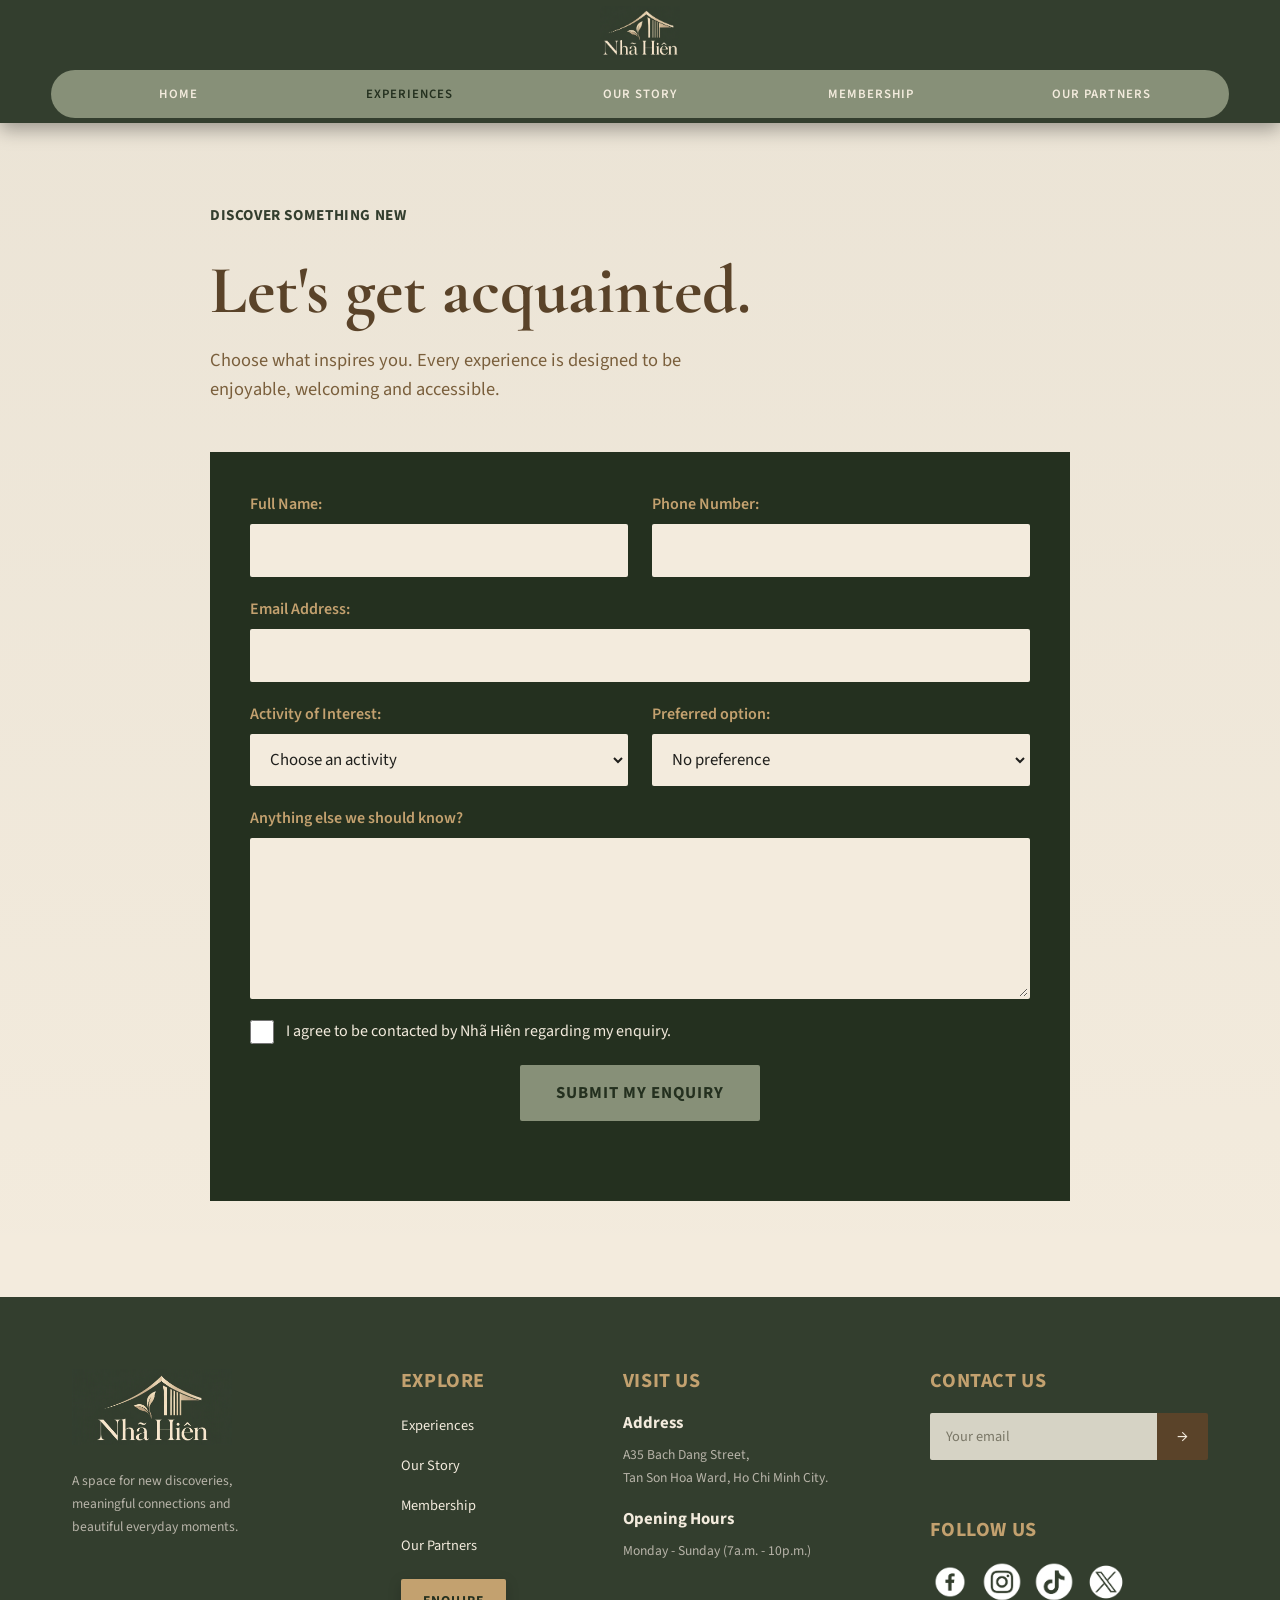
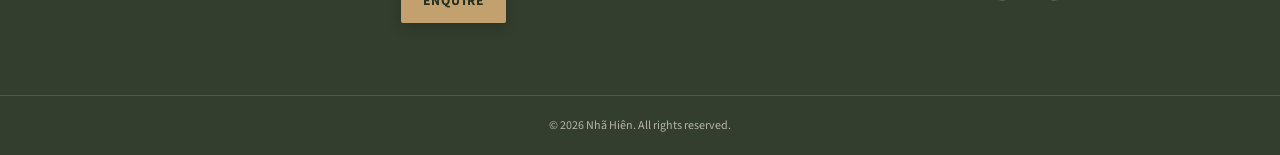
==== booking.html @ d0fd3f90 "Add enquiry flow and refresh site pages Add an enquiry form with activity preselection and client-si" ====
<!DOCTYPE html>
<html lang="en">

<head>
    <meta charset="UTF-8">
    <meta name="viewport" content="width=device-width, initial-scale=1.0">
    <title>Enquire | Nhã Hiên</title>
    <link rel="preconnect" href="https://fonts.googleapis.com">
    <link rel="preconnect" href="https://fonts.gstatic.com" crossorigin>
    <link href="https://fonts.googleapis.com/css2?family=Source+Sans+3:ital,wght@0,200..900;1,200..900&display=swap"
        rel="stylesheet">
    <link href="https://fonts.googleapis.com/css2?family=Cormorant+Garamond:wght@600;700&display=swap" rel="stylesheet">
    <link rel="icon" href="favicon.ico" sizes="48x48">
    <link rel="icon" type="image/png" sizes="32x32" href="img/brand/favicon-32.png">
    <link rel="icon" type="image/png" sizes="512x512" href="img/brand/favicon-512.png">
    <link rel="apple-touch-icon" href="img/brand/apple-touch-icon.png">
    <link rel="stylesheet" href="styles.css">
    <script>document.documentElement.classList.add("js");</script>
</head>

<body>
    <header class="site-header">
        <a class="site-header__brand" href="index.html"><img src="img/brand/logo.png" alt="Nhã Hiên"></a>
        <nav class="site-nav" aria-label="Main">
            <a class="site-nav__link" href="index.html">Home</a>
            <a class="site-nav__link is-active" href="experience.html">Experiences</a>
            <a class="site-nav__link" href="story.html">Our Story</a>
            <a class="site-nav__link" href="membership.html">Membership</a>
            <a class="site-nav__link" href="partner.html">Our Partners</a>
        </nav>
    </header>

    <main class="page-main">
        <section class="booking" aria-labelledby="booking-title">
            <div class="booking__inner">
                <p class="booking__eyebrow">Discover something new</p>
                <h1 class="booking__title" id="booking-title">Let's get acquainted.</h1>
                <p class="booking__lead">Choose what inspires you. Every experience is designed to be enjoyable,
                    welcoming and
                    accessible.</p>

                <form class="booking-form" id="booking-form" novalidate autocomplete="on">
                    <div class="hp" aria-hidden="true">
                        <label for="website">Leave this field empty</label>
                        <input id="website" name="website" type="text" tabindex="-1" autocomplete="off">
                    </div>
                    <div class="field">
                        <label for="fullname">Full Name:</label>
                        <input id="fullname" name="fullname" type="text" autocomplete="name" maxlength="80" required
                            aria-describedby="fullname-error">
                        <p class="field__error" id="fullname-error" hidden></p>
                    </div>
                    <div class="field">
                        <label for="phone">Phone Number:</label>
                        <input id="phone" name="phone" type="tel" inputmode="tel" autocomplete="tel" maxlength="20"
                            required aria-describedby="phone-error">
                        <p class="field__error" id="phone-error" hidden></p>
                    </div>
                    <div class="field field--full">
                        <label for="email">Email Address:</label>
                        <input id="email" name="email" type="email" inputmode="email" autocomplete="email"
                            maxlength="120" required aria-describedby="email-error">
                        <p class="field__error" id="email-error" hidden></p>
                    </div>
                    <div class="field">
                        <label for="activity">Activity of Interest:</label>
                        <select id="activity" name="activity" required aria-describedby="activity-error">
                            <option value="">Choose an activity</option>
                            <option>Painting &amp; Creative Art</option>
                            <option>Pottery &amp; Handcrafts</option>
                            <option>Cooking Together</option>
                            <option>Baking Workshop</option>
                            <option>Tea Appreciation</option>
                            <option>Cultural Discovery</option>
                            <option>Gentle Movement</option>
                            <option>Active Movement</option>
                            <option>Board Games &amp; Chess</option>
                            <option>Community Gatherings</option>
                            <option>Flower Arrangement</option>
                        </select>
                        <p class="field__error" id="activity-error" hidden></p>
                    </div>
                    <div class="field">
                        <label for="option">Preferred option:</label>
                        <select id="option" name="option" aria-describedby="option-error">
                            <option value="">No preference</option>
                            <option>Single session</option>
                            <option>Regular weekly sessions</option>
                            <option>Not sure yet</option>
                        </select>
                        <p class="field__error" id="option-error" hidden></p>
                    </div>
                    <div class="field field--full">
                        <label for="message">Anything else we should know?</label>
                        <textarea id="message" name="message" rows="5" maxlength="1000"
                            aria-describedby="message-error"></textarea>
                        <p class="field__error" id="message-error" hidden></p>
                    </div>
                    <div class="booking-form__consent field--full">
                        <input id="consent" name="consent" type="checkbox" required aria-describedby="consent-error">
                        <label for="consent">I agree to be contacted by Nhã Hiên regarding my enquiry.</label>
                        <p class="field__error" id="consent-error" hidden></p>
                    </div>
                    <div class="booking-form__actions field--full">
                        <button class="booking-form__submit" type="submit">Submit my enquiry</button>
                        <p class="booking-form__status" id="booking-status" role="status" aria-live="polite"></p>
                    </div>
                </form>
            </div>
        </section>
    </main>

    <footer class="site-footer">
        <div class="site-footer__inner">
            <div class="site-footer__brand">
                <a href="index.html" aria-label="Nhã Hiên home"><img class="site-footer__logo" src="img/brand/logo.png"
                        alt="Nhã Hiên"></a>
                <p class="site-footer__tagline">A space for new discoveries, meaningful connections and beautiful
                    everyday moments.</p>
            </div>
            <nav class="site-footer__col" aria-label="Explore">
                <h2 class="site-footer__heading">Explore</h2>
                <ul class="site-footer__links">
                    <li><a href="experience.html">Experiences</a></li>
                    <li><a href="story.html">Our Story</a></li>
                    <li><a href="membership.html">Membership</a></li>
                    <li><a href="partner.html">Our Partners</a></li>
                    <li><a href="booking.html">Enquire</a></li>
                </ul>
            </nav>
            <div class="site-footer__col">
                <h2 class="site-footer__heading">Visit us</h2>
                <h3 class="site-footer__subheading">Address</h3>
                <address class="site-footer__text">A35 Bach Dang Street,<br>Tan Son Hoa Ward, Ho Chi Minh City.
                </address>
                <h3 class="site-footer__subheading">Opening Hours</h3>
                <p class="site-footer__text">Monday - Sunday (7a.m. - 10p.m.)</p>
            </div>
            <div class="site-footer__col" id="contact">
                <h2 class="site-footer__heading">Contact us</h2>
                <form class="footer-form" id="footer-form" novalidate>
                    <label class="visually-hidden" for="footer-email">Email address</label>
                    <input class="footer-form__input" id="footer-email" type="email" name="email"
                        placeholder="Your email" autocomplete="email" required>
                    <button class="footer-form__button" type="submit" aria-label="Send">&rarr;</button>
                </form>
                <p class="footer-form__status" role="status" aria-live="polite"></p>
                <h2 class="site-footer__heading site-footer__heading--spaced">Follow us</h2>
                <ul class="site-footer__social">
                    <li><a href="#" aria-label="Facebook"><img src="img/social/fb_logo.png" alt="" loading="lazy"></a></li>
                    <li><a href="#" aria-label="Instagram"><img src="img/social/ins_logo.png" alt="" loading="lazy"></a></li>
                    <li><a href="#" aria-label="TikTok"><img src="img/social/tiktok_logo.png" alt="" loading="lazy"></a></li>
                    <li><a href="#" aria-label="X"><img src="img/social/x_logo.png" alt="" loading="lazy"></a></li>
                </ul>
            </div>
        </div>
        <div class="site-footer__bottom">
            <p>&copy; 2026 Nhã Hiên. All rights reserved.</p>
        </div>
    </footer>

    <script src="app.js"></script>
    <script src="booking.js"></script>
</body>

</html>
---- styles.css ----
/* ===== Reset and base ===== */
*,
*::before,
*::after {
  box-sizing: border-box;
  margin: 0;
  padding: 0;
}

/* ===== Design tokens ===== */
:root {
  /* Brand palette */
  --color-forest: #333E2E;
  --color-forest-dark: #24301F;
  --color-ivory: #F3EBDD;
  --color-walnut: #5A4329;
  --color-gold: #C3A16F;
  --color-sage: #879078;
  --color-ivory-muted: #b8b4a9;

  /* Semantic roles */
  --color-bg: var(--color-ivory);
  --color-text: #1f1f1c;
  --color-primary: var(--color-forest);
  --color-on-primary: var(--color-ivory);
  --color-accent: var(--color-gold);
  --color-secondary: var(--color-walnut);

  --font-body: "Source Sans 3", sans-serif;
  --font-ui: var(--font-body);
  --font-serif: var(--font-body);

  /* Effects */
  --radius: 2px;
  --shadow-soft: 0 4px 14px rgba(0, 0, 0, 0.18);
  --ease: 0.25s ease;
}

/* ===== Base elements ===== */
html {
  scroll-behavior: smooth;
  -webkit-text-size-adjust: 100%;
}

body {
  font-family: var(--font-body);
  line-height: 1.6;
  color: var(--color-text);
  background: var(--color-bg);
  -webkit-font-smoothing: antialiased;
  text-rendering: optimizeLegibility;
}

img {
  max-width: 100%;
  display: block;
}

a {
  color: var(--color-primary);
  transition: color var(--ease);
}

::selection {
  background: var(--color-gold);
  color: var(--color-forest-dark);
}

:focus-visible {
  outline: 2px solid var(--color-accent);
  outline-offset: 3px;
}

/* ===== Header ===== */
.site-header {
  position: sticky;
  top: 0;
  z-index: 100;
  display: flex;
  flex-direction: column;
  align-items: stretch;
  gap: 0.75rem;
  padding: 0.4rem 0.85rem 0.3rem;
  background-color: var(--color-primary);
  color: var(--color-on-primary);
  box-shadow: 0 6px 18px rgba(0, 0, 0, 0.35);
  transition: box-shadow var(--ease);
}

.site-header.is-scrolled {
  box-shadow: 0 8px 24px rgba(0, 0, 0, 0.5);
}

.site-header__brand {
  align-self: center;
  width: 18%;
  min-width: 4rem;
  max-width: 5rem;
  aspect-ratio: 1.55;
  text-decoration: none;
}

.site-header__brand img {
  width: 100%;
  height: 100%;
  object-fit: cover;
  object-position: center;
}

.site-nav {
  display: flex;
  align-items: center;
  justify-content: space-between;
  gap: 0.5rem;
  margin-inline: 3%;
  padding: 0.75rem 1rem;
  background-color: var(--color-sage);
  border-radius: 999px;
}

.site-nav__link {
  position: relative;
  flex: 1 1 0;
  padding-block: 0.25rem;
  color: var(--color-on-primary);
  font-family: var(--font-ui);
  font-size: 0.8rem;
  font-weight: 600;
  letter-spacing: 0.08em;
  line-height: 1.25;
  text-align: center;
  text-decoration: none;
  text-transform: uppercase;
}

.site-nav__link:hover {
  color: var(--color-forest-dark);
}

.site-nav__link.is-active {
  color: var(--color-forest-dark);
}

/* ===== Inner pages ===== */
.page-main {
  min-height: 65vh;
  background:
    linear-gradient(180deg, rgba(51, 62, 46, 0.04), rgba(51, 62, 46, 0)),
    var(--color-bg);
}

.page-hero {
  min-height: clamp(13rem, 28vw, 21rem);
  display: grid;
  place-items: center;
  padding: clamp(3rem, 8vw, 6rem) clamp(1rem, 4vw, 2rem);
  background:
    linear-gradient(rgba(36, 48, 31, 0.72), rgba(36, 48, 31, 0.72)),
    url("img/backgrounds/banner.jpg") center / cover;
  color: var(--color-ivory);
  text-align: center;
}

.page-hero__inner {
  max-width: 52rem;
}

.page-hero__eyebrow {
  margin-bottom: 0.75rem;
  color: var(--color-gold);
  font-size: clamp(0.75rem, 1.5vw, 0.95rem);
  font-weight: 700;
  letter-spacing: 0.16em;
  text-transform: uppercase;
}

.page-hero__title {
  font-family: "Cormorant Garamond", Georgia, serif;
  font-size: clamp(2.6rem, 7vw, 5.25rem);
  line-height: 0.95;
}

.page-content {
  max-width: 1200px;
  margin-inline: auto;
  padding: clamp(3rem, 8vw, 6rem) clamp(1rem, 4vw, 2rem);
}

.page-content__intro {
  max-width: 48rem;
  margin-inline: auto;
  text-align: center;
}

.page-content__title {
  margin-bottom: 1.25rem;
  color: var(--color-forest);
  font-family: "Cormorant Garamond", Georgia, serif;
  font-size: clamp(2rem, 5vw, 3.5rem);
  line-height: 1.05;
}

.page-content__text {
  color: #5d604f;
  font-size: clamp(1rem, 2vw, 1.15rem);
  line-height: 1.8;
}

@media (max-width: 480px) {
  .site-nav {
    gap: 0.25rem;
    padding: 0.65rem 0.75rem;
  }

  .site-nav__link {
    font-size: 0.68rem;
    letter-spacing: 0.04em;
  }
}

/* ===== Our Story: vision section ===== */
.story-vision {
  display: flex;
  align-items: center;
  min-height: clamp(26rem, 52vw, 38rem);
  padding: clamp(3rem, 8vw, 6rem) clamp(1.25rem, 6vw, 5rem);
  background:
    linear-gradient(90deg,
      rgba(36, 48, 31, 0.94) 0%,
      rgba(36, 48, 31, 0.8) 40%,
      rgba(36, 48, 31, 0.2) 75%,
      rgba(36, 48, 31, 0) 100%),
    url("img/backgrounds/bg_1.png") center / cover no-repeat;
  background-color: var(--color-forest-dark);
  color: var(--color-ivory);
}

.story-vision__inner {
  width: 100%;
  max-width: 34rem;
}

.story-vision__eyebrow {
  margin-bottom: clamp(0.9rem, 2.5vw, 1.5rem);
  color: var(--color-gold);
  font-size: clamp(0.75rem, 1.6vw, 0.9rem);
  font-weight: 700;
  letter-spacing: 0.06em;
  text-transform: uppercase;
}

.story-vision__title {
  margin-bottom: clamp(1.25rem, 3vw, 2rem);
  color: var(--color-ivory);
  font-family: "Cormorant Garamond", Georgia, serif;
  font-size: clamp(2.04rem, 5.1vw, 3.6125rem);
  font-weight: 700;
  line-height: 1.08;
}

.story-vision__title em {
  display: block;
  font-style: italic;
  font-weight: 600;
}

.story-vision__text {
  max-width: 28rem;
  margin-bottom: clamp(1.5rem, 3.5vw, 2.25rem);
  color: rgba(243, 235, 221, 0.92);
  font-size: clamp(0.85rem, 1.53vw, 0.9775rem);
  line-height: 1.55;
}

.story-vision__link {
  display: inline-block;
  padding: 0.9rem 2rem;
  border-radius: var(--radius);
  background-color: var(--color-gold);
  box-shadow: var(--shadow-soft);
  color: var(--color-forest-dark);
  font-size: 0.85rem;
  font-weight: 700;
  letter-spacing: 0.08em;
  line-height: 1.25;
  text-align: center;
  text-decoration: none;
  text-transform: uppercase;
  transition:
    background-color var(--ease),
    color var(--ease),
    transform var(--ease),
    box-shadow var(--ease);
}

.story-vision__link:hover,
.story-vision__link:focus-visible {
  background-color: var(--color-ivory);
  color: var(--color-forest-dark);
  transform: translateY(-2px);
  box-shadow: 0 8px 20px rgba(0, 0, 0, 0.28);
}

@media (max-width: 640px) {
  .story-vision {
    background:
      linear-gradient(180deg, rgba(36, 48, 31, 0.82), rgba(36, 48, 31, 0.7)),
      url("img/backgrounds/bg_1.png") 70% center / cover no-repeat;
    background-color: var(--color-forest-dark);
  }
}

/* ===== Our Story: philosophy section ===== */
.story-philosophy {
  display: flex;
  align-items: stretch;
  min-height: clamp(32rem, 68vw, 52rem);
  padding: clamp(1rem, 4vw, 3rem);
  background:
    linear-gradient(rgba(20, 26, 18, 0.35), rgba(20, 26, 18, 0.35)),
    url("img/backgrounds/bg_2.png") center / cover no-repeat;
  background-color: var(--color-forest-dark);
  color: var(--color-ivory);
}

.story-philosophy__panel {
  display: flex;
  flex: 1;
  flex-direction: column;
  padding: clamp(1.5rem, 4vw, 3.5rem) clamp(1rem, 4vw, 3rem);
  background-color: rgba(20, 20, 16, 0.55);
  text-align: center;
}

.story-philosophy__main {
  max-width: 60rem;
  margin-inline: auto;
}

.story-philosophy__eyebrow {
  margin-bottom: clamp(0.5rem, 1.5vw, 1rem);
  color: var(--color-gold);
  font-size: clamp(0.8rem, 1.6vw, 1rem);
  font-weight: 700;
  letter-spacing: 0.04em;
  text-transform: uppercase;
}

.story-philosophy__title {
  color: var(--color-ivory);
  font-family: "Cormorant Garamond", Georgia, serif;
  font-size: clamp(1.87rem, 5.1vw, 3.825rem);
  font-weight: 700;
  line-height: 1.15;
  text-shadow: 0 2px 12px rgba(0, 0, 0, 0.45);
}

.story-philosophy__title span {
  display: block;
}

.story-philosophy__text {
  max-width: 36rem;
  margin-block: auto;
  padding-block: clamp(2rem, 5vw, 4rem);
  margin-inline: auto;
  font-size: clamp(0.8075rem, 1.53vw, 0.9775rem);
  font-weight: 500;
  line-height: 1.5;
  text-shadow: 0 1px 8px rgba(0, 0, 0, 0.6);
}

.story-philosophy__note {
  font-size: clamp(0.75rem, 1.6vw, 1rem);
  font-weight: 500;
  letter-spacing: 0.02em;
  text-transform: uppercase;
  text-shadow: 0 1px 8px rgba(0, 0, 0, 0.6);
}

/* ===== Our Story: meaning section (tall, portrait) ===== */
.story-meaning {
  display: flex;
  align-items: stretch;
  justify-content: flex-end;
  min-height: clamp(44rem, 95vw, 62rem);
  padding: clamp(1rem, 4vw, 3rem);
  background:
    linear-gradient(rgba(20, 26, 18, 0.25), rgba(20, 26, 18, 0.25)),
    url("img/backgrounds/bg_3.jpeg") left center / cover no-repeat;
  background-color: var(--color-forest-dark);
  color: var(--color-ivory);
}

.story-meaning__panel {
  display: flex;
  flex-direction: column;
  width: min(100%, 36rem);
  padding: clamp(1.5rem, 4vw, 3rem) clamp(1.25rem, 3.5vw, 2.5rem);
  background-color: rgba(12, 8, 6, 0.72);
}

.story-meaning__eyebrow {
  margin-bottom: clamp(1.25rem, 3vw, 2rem);
  font-size: clamp(0.75rem, 1.5vw, 0.95rem);
  font-weight: 700;
  letter-spacing: 0.04em;
  text-transform: uppercase;
}

.story-meaning__title {
  margin-bottom: clamp(1.5rem, 4vw, 2.5rem);
  color: var(--color-ivory);
  font-family: "Cormorant Garamond", Georgia, serif;
  font-size: clamp(2.04rem, 4.675vw, 3.4rem);
  font-weight: 700;
  line-height: 1.12;
}

.story-meaning__title span {
  display: block;
}

.story-meaning__body {
  display: grid;
  gap: 1.25rem;
  font-size: clamp(0.8075rem, 1.36vw, 0.935rem);
  font-weight: 500;
  line-height: 1.5;
}

.story-meaning__tagline {
  margin-top: auto;
  padding-top: clamp(1.5rem, 4vw, 2.5rem);
  border-top: 1px solid rgba(243, 235, 221, 0.35);
  color: var(--color-ivory);
  font-family: "Cormorant Garamond", Georgia, serif;
  font-size: clamp(1.4rem, 2.8vw, 2rem);
  font-style: italic;
  font-weight: 700;
  line-height: 1.2;
}

.story-meaning__body {
  margin-bottom: clamp(2rem, 6vw, 4rem);
}

@media (max-width: 640px) {
  .story-meaning {
    background-position: 20% center;
  }

  .story-meaning__panel {
    width: 82%;
  }
}

/* ===== Our Story: experience section (tall, portrait) ===== */
.story-experience {
  min-height: clamp(44rem, 95vw, 62rem);
  padding: clamp(1rem, 4vw, 3rem);
  background:
    linear-gradient(rgba(24, 16, 10, 0.5), rgba(12, 8, 6, 0.62)),
    url("img/backgrounds/bg_4.png") center / cover no-repeat;
  background-color: var(--color-forest-dark);
  color: var(--color-ivory);
}

.story-experience__inner {
  display: flex;
  flex-direction: column;
  align-items: flex-start;
  gap: clamp(1.5rem, 4vw, 2.5rem);
  min-height: inherit;
  padding-left: clamp(1rem, 4vw, 2.5rem);
}

.story-experience__panel {
  width: min(100%, 42rem);
  padding: clamp(1.5rem, 4vw, 3rem) clamp(1.25rem, 3.5vw, 2.5rem);
  background-color: rgba(20, 24, 18, 0.78);
}

.story-experience__eyebrow {
  margin-bottom: clamp(1.25rem, 3vw, 2rem);
  color: var(--color-gold);
  font-size: clamp(0.9rem, 1.8vw, 1.15rem);
  font-weight: 700;
  letter-spacing: 0.02em;
  text-transform: uppercase;
}

.story-experience__title {
  margin-bottom: clamp(1.5rem, 4vw, 2.5rem);
  max-width: 11ch;
  color: var(--color-ivory);
  font-family: "Cormorant Garamond", Georgia, serif;
  font-size: clamp(2.38rem, 5.525vw, 4.25rem);
  font-weight: 700;
  line-height: 1.12;
}

.story-experience__body {
  display: grid;
  gap: 1.5rem;
  font-size: clamp(0.935rem, 1.785vw, 1.19rem);
  font-weight: 500;
  line-height: 1.5;
}

.story-experience__button {
  display: inline-block;
  padding: 1.4rem clamp(2rem, 6vw, 3.5rem);
  background-color: rgba(20, 24, 18, 0.85);
  color: var(--color-ivory);
  font-size: clamp(0.95rem, 1.7vw, 1.15rem);
  font-weight: 700;
  letter-spacing: 0.06em;
  text-decoration: none;
  text-transform: uppercase;
  transition: background-color var(--ease), color var(--ease);
}

.story-experience__button:hover,
.story-experience__button:focus-visible {
  background-color: var(--color-gold);
  color: var(--color-forest-dark);
}

@media (max-width: 640px) {
  .story-experience__panel {
    width: 90%;
  }
}

/* ===== Our Story: seamless flow between sections ===== */
/* Every story section fades into one shared dark tone at its top and bottom,
   so the background photos melt into each other instead of ending on hard edges. */
:root {
  --story-base: #14110c;
}

.story-vision,
.story-philosophy,
.story-meaning,
.story-experience {
  position: relative;
  isolation: isolate;
}

.story-vision::before,
.story-vision::after,
.story-philosophy::before,
.story-philosophy::after,
.story-meaning::before,
.story-meaning::after,
.story-experience::before,
.story-experience::after {
  content: "";
  position: absolute;
  right: 0;
  left: 0;
  z-index: 0;
  height: clamp(2.5rem, 7vw, 6rem);
  pointer-events: none;
}

.story-vision::before,
.story-philosophy::before,
.story-meaning::before,
.story-experience::before {
  top: 0;
  background: linear-gradient(to bottom, rgba(20, 17, 12, 0.55) 0%, rgba(20, 17, 12, 0) 100%);
}

.story-vision::after,
.story-philosophy::after,
.story-meaning::after,
.story-experience::after {
  bottom: 0;
  background: linear-gradient(to top, rgba(20, 17, 12, 0.55) 0%, rgba(20, 17, 12, 0) 100%);
}

/* No fade at the very top (under the header) or the very bottom (before the footer) */
.story-vision::before,
.story-experience::after {
  display: none;
}

/* Content stays above the fades */
.story-vision__inner,
.story-philosophy__panel,
.story-meaning__panel,
.story-experience__inner {
  position: relative;
  z-index: 1;
}

/* Same base colour behind every photo, and the same warm tint on all of them */
.story-vision,
.story-philosophy,
.story-meaning,
.story-experience {
  background-color: var(--story-base);
}

/* Unified panel look: same dark warm glass on every section */
.story-philosophy__panel,
.story-meaning__panel,
.story-experience__panel {
  background-color: rgba(18, 14, 10, 0.68);
}

/* Vision: swap the green wash for the same warm dark tone as the rest */
.story-vision {
  background:
    linear-gradient(90deg,
      rgba(20, 17, 12, 0.94) 0%,
      rgba(20, 17, 12, 0.78) 40%,
      rgba(20, 17, 12, 0.2) 75%,
      rgba(20, 17, 12, 0) 100%),
    url("img/backgrounds/bg_1.png") center / cover no-repeat;
  background-color: var(--story-base);
}

@media (max-width: 640px) {
  .story-vision {
    background:
      linear-gradient(180deg, rgba(20, 17, 12, 0.82), rgba(20, 17, 12, 0.7)),
      url("img/backgrounds/bg_1.png") 70% center / cover no-repeat;
    background-color: var(--story-base);
  }
}

/* ===== Our Story: shared format for numbered sections ===== */
.story-philosophy__eyebrow,
.story-meaning__eyebrow,
.story-experience__eyebrow {
  margin-bottom: clamp(1rem, 2.5vw, 1.75rem);
  color: var(--color-gold);
  font-size: clamp(0.85rem, 1.6vw, 1.05rem);
  font-weight: 700;
  letter-spacing: 0.04em;
  line-height: 1.3;
  text-transform: uppercase;
}

.story-philosophy__title,
.story-meaning__title,
.story-experience__title {
  margin-bottom: clamp(1.5rem, 4vw, 2.5rem);
  color: var(--color-ivory);
  font-family: "Cormorant Garamond", Georgia, serif;
  font-size: clamp(2.21rem, 5.1vw, 4.0375rem);
  font-weight: 700;
  line-height: 1.12;
}

.story-philosophy__title {
  margin-bottom: 0;
}

.story-philosophy__text,
.story-meaning__body,
.story-experience__body {
  font-size: clamp(0.8925rem, 1.7vw, 1.105rem);
  font-weight: 500;
  line-height: 1.5;
}

.story-meaning__panel,
.story-experience__panel {
  width: min(100%, 40rem);
  padding: clamp(1.5rem, 4vw, 3rem) clamp(1.25rem, 3.5vw, 2.5rem);
}

@media (max-width: 640px) {
  .story-meaning__panel {
    width: 82%;
  }

  .story-experience__panel {
    width: 90%;
  }
}

/* ===== Our Partners ===== */
.partner-hero {
  display: grid;
  place-items: center;
  min-height: clamp(22rem, 46vw, 36rem);
  padding: clamp(3rem, 8vw, 6rem) clamp(1.25rem, 6vw, 5rem);
  background:
    linear-gradient(rgba(0, 0, 0, 0.45), rgba(0, 0, 0, 0.45)),
    url("img/backgrounds/bg_partner.jpeg") center 40% / cover no-repeat;
  background-color: var(--color-forest-dark);
  color: var(--color-ivory);
  text-align: center;
}

.partner-hero__inner {
  width: 100%;
  max-width: 52rem;
}

.partner-hero__eyebrow {
  margin-bottom: clamp(0.75rem, 2vw, 1.25rem);
  color: var(--color-gold);
  font-size: clamp(0.85rem, 1.6vw, 1.05rem);
  font-weight: 700;
  letter-spacing: 0.16em;
  text-transform: uppercase;
}

.partner-hero__title {
  margin-bottom: clamp(1.25rem, 3vw, 2rem);
  color: var(--color-gold);
  font-family: "Cormorant Garamond", Georgia, serif;
  font-size: clamp(2.8rem, 7vw, 5rem);
  font-weight: 700;
  line-height: 1;
  text-shadow: 0 2px 14px rgba(0, 0, 0, 0.35);
}

.partner-hero__rule {
  width: min(70%, 28rem);
  margin: 0 auto clamp(1.25rem, 3vw, 2rem);
  border: 0;
  border-top: 1px solid rgba(243, 235, 221, 0.4);
}

.partner-hero__text {
  max-width: 44rem;
  margin-inline: auto;
  font-size: clamp(1rem, 1.9vw, 1.25rem);
  font-weight: 500;
  line-height: 1.6;
  text-shadow: 0 1px 8px rgba(0, 0, 0, 0.55);
}

.partner-network {
  display: flex;
  align-items: center;
  min-height: clamp(30rem, 62vw, 46rem);
  padding: clamp(2rem, 6vw, 4.5rem) clamp(1rem, 5vw, 4rem);
  color: var(--color-ivory);
}

/* One continuous photo behind the network and directory sections.
   If the content gets taller than the photo, it repeats downwards. */
.partner-flow {
  position: relative;
  isolation: isolate;
  background: var(--color-forest-dark) url("img/backgrounds/bg_partner2.jpeg") center top / 100% auto repeat-y;
}

.partner-flow::before {
  content: "";
  position: absolute;
  inset: 0;
  z-index: -1;
  background: rgba(0, 0, 0, 0.55);
}

.partner-directory {
  padding: clamp(2.5rem, 7vw, 5.5rem) clamp(1rem, 5vw, 4rem) clamp(4rem, 12vw, 9rem);
  color: var(--color-ivory);
  text-align: center;
}

.partner-directory__inner {
  max-width: 1000px;
  margin-inline: auto;
}

.partner-directory__title {
  margin-bottom: clamp(0.75rem, 2vw, 1.25rem);
  color: var(--color-ivory);
  font-family: "Cormorant Garamond", Georgia, serif;
  font-size: clamp(2.2rem, 5.5vw, 3.75rem);
  font-weight: 700;
  line-height: 1.1;
  text-shadow: 0 2px 12px rgba(0, 0, 0, 0.45);
}

.partner-directory__lead {
  max-width: 44rem;
  margin: 0 auto clamp(1.5rem, 4vw, 2.5rem);
  font-size: clamp(0.95rem, 1.7vw, 1.15rem);
  font-weight: 500;
  text-shadow: 0 1px 8px rgba(0, 0, 0, 0.6);
}

.partner-search {
  width: min(100%, 34rem);
  margin: 0 auto clamp(1.5rem, 4vw, 2.5rem);
}

.partner-search__input {
  width: 100%;
  min-height: 3rem;
  padding: 0.6rem 1rem;
  border: 1px solid rgba(243, 235, 221, 0.85);
  border-radius: var(--radius);
  background-color: rgba(10, 16, 8, 0.25);
  color: var(--color-ivory);
  font: inherit;
  font-size: 1rem;
  transition: border-color var(--ease), background-color var(--ease);
}

/* Clear (x) button: replace the default blue one with a gold one */
.partner-search__input::-webkit-search-cancel-button {
  -webkit-appearance: none;
  appearance: none;
  width: 1rem;
  height: 1rem;
  cursor: pointer;
  background: url("data:image/svg+xml,%3Csvg xmlns='http://www.w3.org/2000/svg' viewBox='0 0 16 16' fill='none' stroke='%23C3A16F' stroke-width='2' stroke-linecap='round'%3E%3Cpath d='M3 3l10 10M13 3L3 13'/%3E%3C/svg%3E") center / contain no-repeat;
  opacity: 0.85;
  transition: opacity var(--ease);
}

.partner-search__input::-webkit-search-cancel-button:hover {
  opacity: 1;
}

.partner-search__input::selection {
  background: var(--color-gold);
  color: var(--color-forest-dark);
}

.partner-search__input::placeholder {
  color: rgba(243, 235, 221, 0.6);
}

.partner-search__input:focus {
  outline: none;
  border-color: var(--color-gold);
  background-color: rgba(10, 16, 8, 0.45);
}

.partner-filter {
  display: grid;
  grid-template-columns: repeat(3, minmax(0, 1fr));
  gap: 0.9rem 1.25rem;
  max-width: 52rem;
  margin-inline: auto;
}

.partner-filter__btn {
  width: 100%;
  padding: 0.7rem 1rem;
  border: 1px solid var(--color-gold);
  border-radius: var(--radius);
  background-color: rgba(10, 16, 8, 0.3);
  color: var(--color-ivory);
  font-family: var(--font-ui);
  font-size: clamp(0.85rem, 1.5vw, 1rem);
  font-weight: 500;
  cursor: pointer;
  transition:
    background-color var(--ease),
    color var(--ease);
}

.partner-filter__btn:hover {
  background-color: rgba(195, 161, 111, 0.25);
}

.partner-filter__btn.is-active,
.partner-filter__btn.is-active:hover {
  background-color: var(--color-gold);
  color: var(--color-forest-dark);
  font-weight: 700;
}

.partner-filter__btn:focus-visible {
  outline: 2px solid var(--color-ivory);
  outline-offset: 3px;
}

/* Reserved space for the partner cards that will be added under the filters */
.partner-results {
  min-height: clamp(26rem, 70vw, 48rem);
  margin-top: clamp(2.5rem, 7vw, 5rem);
  text-align: left;
}

@media (max-width: 560px) {
  .partner-filter {
    grid-template-columns: repeat(2, minmax(0, 1fr));
    gap: 0.75rem;
  }

  .partner-filter__btn {
    padding-inline: 0.5rem;
  }
}

.partner-network__inner {
  width: 100%;
  max-width: 1100px;
  margin-inline: auto;
}

.partner-network__eyebrow {
  margin-bottom: clamp(1rem, 2.5vw, 1.75rem);
  font-size: clamp(0.85rem, 1.6vw, 1.05rem);
  font-weight: 700;
  letter-spacing: 0.12em;
  text-transform: uppercase;
}

.partner-network__frame {
  display: grid;
  grid-template-columns: minmax(0, 1.5fr) minmax(0, 1fr);
  gap: clamp(1rem, 4vw, 3rem);
  align-items: center;
  padding: clamp(1rem, 3vw, 2.25rem);
  background-color: rgba(100, 122, 84, 0.38);
}

.partner-network__panel {
  padding: clamp(1.5rem, 4vw, 3rem) clamp(1.25rem, 3.5vw, 2.5rem);
  background-color: rgba(20, 24, 14, 0.68);
}

.partner-network__title {
  margin-bottom: clamp(1.25rem, 3vw, 2rem);
  color: var(--color-gold);
  font-family: "Cormorant Garamond", Georgia, serif;
  font-size: clamp(2.2rem, 5vw, 3.75rem);
  font-weight: 700;
  line-height: 1.1;
}

.partner-network__title span {
  display: block;
  white-space: nowrap;
}

@media (max-width: 420px) {
  .partner-network__title span {
    white-space: normal;
  }
}

.partner-network__text {
  max-width: 30rem;
  font-size: clamp(1rem, 1.8vw, 1.2rem);
  font-weight: 500;
  line-height: 1.55;
}

.partner-network__logo {
  display: grid;
  place-items: center;
  width: 100%;
  max-width: 22rem;
  margin-inline: auto;
  aspect-ratio: 1;
  padding: 12%;
  background-color: var(--color-ivory);
}

.partner-network__logo img {
  width: 100%;
  height: auto;
}

@media (max-width: 760px) {
  .partner-network__frame {
    grid-template-columns: minmax(0, 1fr);
  }

  .partner-network__logo {
    max-width: 14rem;
  }
}

/* ===== Hero ===== */
.section.hero-section {
  padding: 0;
  background-color: var(--color-primary);
  color: var(--color-on-primary);
}

.hero-banner {
  position: relative;
  width: 100%;
  height: min(50vw, 90vh);
  overflow: hidden;
}

.hero-banner__image {
  width: 100%;
  height: 100%;
  object-fit: cover;
}

/* Dark on the right and bottom, clear on the left */
.hero-banner::after {
  content: "";
  position: absolute;
  inset: 0;
  background:
    linear-gradient(to left, rgba(36, 48, 31, 0.75) 0%, rgba(36, 48, 31, 0.35) 55%, rgba(36, 48, 31, 0) 100%),
    linear-gradient(to top, rgba(36, 48, 31, 0.5) 0%, rgba(36, 48, 31, 0) 50%);
  pointer-events: none;
}

/* Main text on top, link buttons at the bottom */
.hero-banner__content {
  position: absolute;
  inset: 0;
  z-index: 1;
  display: flex;
  flex-direction: column;
  justify-content: space-between;
  padding: 8% 8% 5%;
  color: var(--color-on-primary);
}

/* Title and Book button, far right */
.hero-banner__main {
  display: flex;
  flex-direction: column;
  align-items: flex-end;
  gap: 1.25rem;
  margin-block: auto;
}

.hero-banner__heading {
  display: flex;
  flex-direction: column;
  align-items: flex-end;
  gap: 0.35rem;
}

.hero-banner__brand {
  display: inline-block;
  padding: 0.5em 0em;
  color: var(--color-ivory);
  border-radius: var(--radius);
  font-family: "Cormorant Garamond", Georgia, serif;
  font-size: clamp(1.75rem, 4vw, 2.7rem);
  font-weight: 600;
  letter-spacing: 0.04em;
  line-height: 1.1;
  text-shadow: 0 2px 8px rgba(0, 0, 0, 0.35);
}

/* Explore and Discover, bottom */
.hero-banner__links {
  display: flex;
  flex-wrap: wrap;
  justify-content: flex-end;
  gap: 0.75rem;
}

.hero-banner__title {
  max-width: none;
  font-family: var(--font-ui);
  font-size: clamp(1.4rem, 4.5vw, 2.4rem);
  font-weight: 600;
  line-height: 1.15;
  text-align: right;
  white-space: nowrap;
  color: #fff;
  text-shadow: 0 2px 12px rgba(0, 0, 0, 0.5);
}

.hero-banner__button {
  display: inline-block;
  padding: 0.7rem 1.5rem;
  border: 1.5px solid transparent;
  font-family: var(--font-ui);
  font-size: 0.8rem;
  font-weight: 700;
  letter-spacing: 0.08em;
  line-height: 1.25;
  text-align: center;
  text-transform: uppercase;
}

/* ===== Hero entrance animation ===== */
.hero-banner__brand,
.hero-banner__title,
.hero-banner__main .button,
.hero-banner__links .button {
  animation: fade-up 0.9s ease-out both;
}

.hero-banner__title {
  animation-delay: 0.2s;
}

.hero-banner__brand {
  animation-delay: 0.05s;
}

.hero-banner__main .button {
  animation-delay: 0.5s;
}

.hero-banner__links .button:nth-child(1) {
  animation-delay: 0.8s;
}

.hero-banner__links .button:nth-child(2) {
  animation-delay: 0.95s;
}

@keyframes fade-up {
  from {
    opacity: 0;
    transform: translateY(20px);
  }

  to {
    opacity: 1;
    transform: translateY(0);
  }
}

/* ===== Buttons ===== */
.button,
.button:visited {
  text-decoration: none;
  border-radius: var(--radius);
  box-shadow: var(--shadow-soft);
  cursor: pointer;
  transition:
    background-color var(--ease),
    color var(--ease),
    transform var(--ease),
    box-shadow var(--ease);
}

.button:hover {
  transform: translateY(-2px);
  box-shadow: 0 8px 20px rgba(0, 0, 0, 0.28);
}

.button:active {
  transform: translateY(0);
}

.button--primary {
  background-color: var(--color-sage);
  color: var(--color-ivory);
}

.button--primary:hover {
  background-color: var(--color-forest-dark);
  color: var(--color-ivory);
  text-underline-offset: 0.2em;
}

.button--outline {
  background-color: transparent;
  color: var(--color-ivory);
  border-color: var(--color-ivory);
  box-shadow: none;
}

.button--outline:hover {
  background-color: var(--color-ivory);
  color: var(--color-forest);
  box-shadow: none;
}

/* ===== About ===== */
.about-section {
  padding: 2.5rem 1.25rem;
  background-color: var(--color-bg);
}

.about-section__grid {
  display: grid;
  grid-template-columns: 1fr minmax(0, 38%);
  gap: clamp(3rem, 8vw, 8rem);
  align-items: center;
  max-width: 1100px;
  margin-inline: auto;
}

@media (max-width: 900px) {
  .about-section__grid {
    grid-template-columns: minmax(0, 1fr);
  }

  .about-section__media {
    width: 100%;
    max-width: 32rem;
    margin-inline: auto;
  }
}

.about-section__eyebrow {
  margin-bottom: 0.75rem;
  color: var(--color-forest);
  font-family: var(--font-ui);
  font-size: clamp(0.45rem, 2vw, 0.9rem);
  font-weight: 700;
  letter-spacing: 0.02em;
  text-transform: uppercase;
}

.about-section__title {
  margin-bottom: 1.5rem;
  color: var(--color-accent);
  font-family: "Cormorant Garamond", Georgia, serif;
  font-size: clamp(2rem, 7vw, 3.6rem);
  font-weight: 700;
  line-height: 1.1;
}

.about-section__text {
  color: var(--color-secondary);
  font-family: var(--font-serif);
  font-size: clamp(1rem, 3vw, 1.35rem);
  font-weight: 500;
  line-height: 1.5;
  text-align: center;
}

/* Sage frame with an ivory gap around the photo */
.about-section__media {
  padding: 0.6rem;
  background-color: var(--color-walnut);
  overflow: hidden;
}

.about-section__media img {
  width: 100%;
  aspect-ratio: 3 / 5;
  object-fit: cover;
  border: 4px solid var(--color-walnut);
}

/* ===== Scroll reveal (only active when JS is running) ===== */
.js .reveal {
  opacity: 0;
  transform: translateY(28px);
  transition: opacity 0.8s ease, transform 0.8s ease;
  transition-delay: var(--delay, 0s);
}

.js .reveal.is-visible {
  opacity: 1;
  transform: translateY(0);
}

/* About: quicker rise from the bottom */
.js .about-section__grid.reveal {
  transform: translateY(48px);
  transition:
    opacity 0.5s ease-out,
    transform 0.55s cubic-bezier(0.22, 0.61, 0.36, 1);
  transition-delay: var(--delay, 0s);
}

.js .about-section__grid.reveal.is-visible {
  opacity: 1;
  transform: translateY(0);
}

/* ===== Explore / Experiences ===== */
.explore {
  padding: clamp(2.5rem, 7vw, 5rem) clamp(1rem, 4vw, 2rem);
  background-color: var(--color-sage);
}

.explore__inner {
  max-width: 1100px;
  margin-inline: auto;
}

.explore__head {
  display: flex;
  flex-wrap: wrap;
  align-items: flex-end;
  justify-content: space-between;
  gap: 1rem 2rem;
  margin-bottom: clamp(1.5rem, 4vw, 2.5rem);
}

.explore__eyebrow {
  margin-bottom: 0.5rem;
  color: var(--color-ivory);
  font-size: clamp(0.65rem, 1.8vw, 0.8rem);
  font-weight: 700;
  letter-spacing: 0.08em;
  text-transform: uppercase;
}

.explore__title {
  margin-bottom: 0.75rem;
  color: var(--color-ivory);
  font-family: "Cormorant Garamond", Georgia, serif;
  font-size: clamp(2.2rem, 7vw, 4rem);
  font-weight: 700;
  line-height: 1.05;
}

.explore__lead {
  color: var(--color-forest-dark);
  font-size: clamp(0.8rem, 2vw, 1rem);
  font-weight: 500;
}

.explore__all {
  margin-left: auto;
  color: var(--color-ivory);
  font-size: clamp(0.7rem, 1.8vw, 1.25rem);
  font-weight: 500;
  letter-spacing: 0.04em;
  text-decoration: underline;
  text-underline-offset: 0.3em;
  text-transform: uppercase;
  white-space: nowrap;
}

.explore__all:hover {
  color: var(--color-forest-dark);
}

.explore__grid {
  display: grid;
  grid-template-columns: repeat(3, minmax(0, 1fr));
  gap: clamp(1rem, 4vw, 2.5rem) clamp(0.75rem, 3vw, 2rem);
}

.tile {
  position: relative;
  display: block;
  aspect-ratio: 3 / 4;
  overflow: hidden;
  background-color: var(--color-forest);
  text-decoration: none;
}

.tile img {
  width: 100%;
  height: 100%;
  object-fit: cover;
  transition: transform 0.8s ease;
}

.tile::after {
  content: "";
  position: absolute;
  inset: 0;
  background: linear-gradient(to top, rgba(36, 48, 31, 0.55) 0%, rgba(36, 48, 31, 0) 45%);
  transition: background-color var(--ease);
  pointer-events: none;
}

.tile__label {
  position: absolute;
  right: 0;
  bottom: 0;
  left: 0;
  z-index: 1;
  padding: 0 clamp(0.4rem, 1.5vw, 1rem) clamp(0.4rem, 1.5vw, 0.9rem);
  color: var(--color-ivory);
  font-family: "Cormorant Garamond", Georgia, serif;
  font-size: clamp(1.05rem, 3.6vw, 2.1rem);
  font-weight: 700;
  line-height: 1;
  text-align: right;
  text-shadow: 0 2px 8px rgba(0, 0, 0, 0.45);
}

.tile:hover img,
.tile:focus-visible img {
  transform: scale(1.06);
}

.tile:hover::after,
.tile:focus-visible::after {
  background-color: rgba(36, 48, 31, 0.2);
}

/* ===== Community ===== */
.community {
  position: relative;
  display: flex;
  flex-direction: column;
  align-items: center;
  gap: clamp(1.5rem, 4vw, 2.5rem);
  padding: clamp(2rem, 6vw, 4.5rem) clamp(1rem, 4vw, 2rem);
  background: var(--color-forest-dark) url("img/backgrounds/bg_experience.jpeg") center / cover no-repeat;
  color: var(--color-ivory);
  isolation: isolate;
}

.community::before {
  content: "";
  position: absolute;
  inset: 0;
  z-index: -1;
  background: rgba(20, 26, 18, 0.35);
}

.community__grid {
  display: grid;
  grid-template-columns: minmax(0, 0.4fr) minmax(0, 0.6fr);
  gap: clamp(0.75rem, 3vw, 2.5rem);
  align-items: start;
  width: 100%;
  max-width: 1100px;
}

.community__photo {
  border: 3px solid var(--color-ivory);
  background-color: var(--color-ivory);
  box-shadow: var(--shadow-soft);
}

.community__photo img {
  width: 100%;
  aspect-ratio: 3 / 4;
  object-fit: cover;
}

.community__eyebrow {
  margin-bottom: clamp(0.5rem, 2vw, 1rem);
  color: var(--color-ivory);
  font-size: clamp(0.7rem, 1.9vw, 1rem);
  font-weight: 700;
  letter-spacing: 0.02em;
  text-align: right;
  text-transform: uppercase;
}

.community__title {
  padding: clamp(0.75rem, 2.5vw, 1.5rem);
  background-color: var(--color-forest);
  color: var(--color-ivory);
  font-family: "Cormorant Garamond", Georgia, serif;
  font-size: clamp(1.7rem, 5.2vw, 3.6rem);
  font-weight: 700;
  line-height: 1.1;
}

.community__text {
  display: grid;
  margin-top: clamp(0.75rem, 2vw, 1.5rem);
  gap: clamp(1rem, 3vw, 1.75rem);
  padding: clamp(1rem, 3vw, 2rem) clamp(0.75rem, 2.5vw, 1.5rem);
  background-color: rgba(0, 0, 0, 0.45);
  font-size: clamp(0.85rem, 1.9vw, 1.2rem);
  font-weight: 500;
  line-height: 1.45;
}

.community__actions {
  margin-top: clamp(1.25rem, 3.5vw, 2.5rem);
  text-align: center;
}

@media (max-width: 560px) {
  .community__grid {
    grid-template-columns: minmax(0, 0.85fr);
    justify-content: center;
  }

  .community__photo {
    max-width: 16rem;
  }

  .community__eyebrow {
    text-align: left;
  }
}

/* ===== The Nhã Hiên experience ===== */
.detail {
  padding: clamp(3rem, 8vw, 6rem) clamp(0.75rem, 3vw, 1.5rem);
  background-color: var(--color-forest);
  color: var(--color-ivory);
}

.detail__inner {
  max-width: 1360px;
  margin-inline: auto;
}

.detail__head {
  margin-bottom: clamp(1.75rem, 5vw, 3.5rem);
  text-align: center;
}

.detail__eyebrow {
  margin-bottom: clamp(0.75rem, 2.5vw, 1.5rem);
  color: var(--color-gold);
  font-size: clamp(0.65rem, 1.8vw, 0.9rem);
  font-weight: 700;
  letter-spacing: 0.06em;
  text-transform: uppercase;
}

.detail__title {
  margin-bottom: clamp(0.75rem, 2vw, 1.25rem);
  color: var(--color-ivory);
  font-family: "Cormorant Garamond", Georgia, serif;
  font-size: clamp(2rem, 7vw, 4.2rem);
  font-weight: 700;
  line-height: 1.1;
}

.detail__lead {
  color: var(--color-ivory);
  font-size: clamp(0.8rem, 2vw, 1.05rem);
  font-style: italic;
  font-weight: 400;
}

.detail__grid {
  display: grid;
  grid-template-columns: repeat(4, minmax(0, 1fr));
  gap: clamp(0.5rem, 1.5vw, 1.25rem);
  list-style: none;
}

.detail-tile {
  position: relative;
  aspect-ratio: 4 / 5;
  background-color: var(--color-forest-dark);
  transition:
    translate 1.4s cubic-bezier(0.45, 0, 0.25, 1),
    box-shadow 1.4s cubic-bezier(0.45, 0, 0.25, 1);
}

/* Keeps the hover active while the tile lifts, which stops the flicker */
.detail-tile::before {
  content: "";
  position: absolute;
  right: 0;
  bottom: -24px;
  left: 0;
  height: 24px;
}

.detail-tile img {
  width: 100%;
  height: 100%;
  object-fit: cover;
}

.detail-tile::after {
  content: "";
  position: absolute;
  inset: 0;
  background: linear-gradient(to top, rgba(20, 26, 18, 0.65) 0%, rgba(20, 26, 18, 0) 55%);
  pointer-events: none;
}

.detail-tile__label {
  position: absolute;
  right: 0;
  bottom: 0;
  left: 0;
  z-index: 1;
  padding: 0 clamp(0.4rem, 1.5vw, 1rem) clamp(0.4rem, 1.5vw, 1rem);
  color: var(--color-ivory);
  font-family: "Cormorant Garamond", Georgia, serif;
  font-size: clamp(0.9rem, 2.6vw, 2rem);
  font-weight: 700;
  line-height: 1.1;
  text-align: left;
  text-shadow: 0 2px 8px rgba(0, 0, 0, 0.5);
}

.detail-tile:hover {
  translate: 0 -14px;
  box-shadow: 0 18px 30px rgba(0, 0, 0, 0.4);
}

/*
  The scroll reveal animates "transform" and the hover rise animates "translate",
  so the two never override each other. Only the reveal gets the stagger delay.
*/
.js .detail-tile.reveal {
  transition:
    opacity 0.8s ease,
    transform 0.8s ease,
    translate 1.4s cubic-bezier(0.45, 0, 0.25, 1),
    box-shadow 1.4s cubic-bezier(0.45, 0, 0.25, 1);
  transition-delay: var(--delay, 0s), var(--delay, 0s), 0s, 0s;
}

@media (max-width: 600px) {
  .detail__grid {
    grid-template-columns: repeat(2, minmax(0, 1fr));
  }

  .detail-tile__label {
    font-size: clamp(1.1rem, 5vw, 1.5rem);
  }
}

/* ===== Membership ===== */
.membership {
  position: relative;
  display: flex;
  flex-direction: column;
  min-height: clamp(38rem, 80vw, 60rem);
  padding: clamp(2rem, 6vw, 4.5rem) 0 clamp(1.5rem, 5vw, 3rem);
  background: #0b0b0a url("img/backgrounds/bg_journey.jpeg") center / cover no-repeat;
  color: var(--color-ivory);
  isolation: isolate;
}

.membership::before {
  content: "";
  position: absolute;
  inset: 0;
  z-index: -1;
  background: rgba(0, 0, 0, 0.6);
}

.membership__inner {
  display: flex;
  flex: 1;
  flex-direction: column;
  width: 100%;
  max-width: 1100px;
  margin-inline: auto;
  padding-inline: clamp(1rem, 4vw, 2rem);
}

.membership__head {
  margin-bottom: clamp(2.5rem, 10vw, 8rem);
  text-align: right;
}

.membership__eyebrow {
  margin-bottom: clamp(0.5rem, 1.5vw, 0.9rem);
  color: var(--color-ivory);
  font-size: clamp(0.65rem, 1.8vw, 0.95rem);
  font-weight: 700;
  letter-spacing: 0.02em;
  text-transform: uppercase;
}

.membership__title {
  margin-bottom: clamp(0.75rem, 2vw, 1.25rem);
  margin-left: auto;
  max-width: 14ch;
  color: var(--color-gold);
  font-family: "Cormorant Garamond", Georgia, serif;
  font-size: clamp(2rem, 7vw, 4.2rem);
  font-weight: 700;
  line-height: 1.08;
  text-shadow: 0 2px 12px rgba(0, 0, 0, 0.4);
}

.membership__lead {
  margin-left: auto;
  max-width: 42rem;
  font-size: clamp(0.8rem, 1.9vw, 1.05rem);
  font-weight: 500;
  text-shadow: 0 1px 8px rgba(0, 0, 0, 0.5);
}

.membership__plans {
  display: grid;
  grid-template-columns: repeat(3, minmax(0, 1fr));
  grid-template-rows: auto auto 1fr auto;
  gap: 0 clamp(1rem, 8vw, 6rem);
  list-style: none;
}

.membership__note {
  color: var(--color-ivory-muted);
  margin-top: auto;
  padding-top: clamp(2.5rem, 8vw, 6rem);
  font-size: clamp(0.8rem, 1.9vw, 1.1rem);
  font-weight: 500;
  text-align: center;
  text-shadow: 0 1px 8px rgba(0, 0, 0, 0.6);
}

.plan {
  display: grid;
  grid-row: span 4;
  grid-template-rows: subgrid;
  align-content: start;
  padding: clamp(0.75rem, 2.5vw, 2rem);
  background-color: rgba(60, 72, 52, 0.35);
  text-shadow: 0 1px 6px rgba(0, 0, 0, 0.55);
}

.plan__eyebrow {
  margin-bottom: clamp(0.5rem, 1.5vw, 1rem);
  font-size: clamp(0.55rem, 1.4vw, 0.8rem);
  font-weight: 700;
  letter-spacing: 0.04em;
  text-transform: uppercase;
}

.plan__title {
  margin-bottom: clamp(0.5rem, 1.5vw, 1rem);
  font-family: "Cormorant Garamond", Georgia, serif;
  font-size: clamp(1.1rem, 3.4vw, 2.4rem);
  font-weight: 700;
  line-height: 1.05;
  text-wrap: balance;
}

.plan__text {
  flex: 1;
  margin-bottom: clamp(0.75rem, 2vw, 1.5rem);
  font-size: clamp(0.6rem, 1.5vw, 0.95rem);
  line-height: 1.45;
}

.plan__button {
  align-self: stretch;
  padding: clamp(0.4rem, 1.2vw, 0.7rem) 0.5rem;
  background-color: rgba(20, 26, 18, 0.55);
  text-shadow: none;
  color: var(--color-ivory);
  font-size: clamp(0.55rem, 1.4vw, 0.8rem);
  font-weight: 600;
  letter-spacing: 0.06em;
  text-align: center;
  text-decoration: none;
  text-transform: uppercase;
  transition: background-color var(--ease), color var(--ease);
}

.plan__button:hover {
  background-color: var(--color-sage);
  color: var(--color-ivory);
}

@media (max-width: 640px) {
  .membership__plans {
    grid-template-columns: minmax(0, 1fr);
    grid-template-rows: none;
    gap: 1rem;
  }

  .plan {
    grid-row: auto;
    grid-template-rows: none;
  }

  .plan__eyebrow {
    font-size: 0.75rem;
  }

  .plan__title {
    font-size: 1.8rem;
  }

  .plan__text {
    font-size: 0.95rem;
  }

  .plan__button {
    font-size: 0.8rem;
    padding: 0.7rem;
  }
}

/* ===== Call to action ===== */
.discover {
  display: grid;
  grid-template-columns: repeat(2, minmax(0, 1fr));
  min-height: clamp(26rem, 48vw, 44rem);
  background-color: var(--color-forest-dark);
  color: var(--color-ivory);
}

.discover__content {
  position: relative;
  display: flex;
  align-items: center;
  padding: clamp(1rem, 4vw, 4rem);
  background: var(--color-forest-dark) url("img/home/craft.jpeg") center / cover no-repeat;
  isolation: isolate;
}

.discover__content::before {
  content: "";
  position: absolute;
  inset: 0;
  z-index: -1;
  background: rgba(20, 26, 18, 0.7);
}

.discover__panel {
  width: 100%;
  padding: clamp(1rem, 3.5vw, 3rem);
  background-color: rgba(0, 0, 0, 0.5);
  box-shadow: 0 10px 40px rgba(0, 0, 0, 0.5);
}

.discover__eyebrow {
  margin-bottom: clamp(0.75rem, 2vw, 1.5rem);
  font-size: clamp(0.6rem, 1.6vw, 0.95rem);
  font-weight: 700;
  letter-spacing: 0.04em;
  text-transform: uppercase;
}

.discover__title {
  margin-bottom: clamp(0.75rem, 2vw, 1.5rem);
  font-family: "Cormorant Garamond", Georgia, serif;
  font-size: clamp(1.8rem, 5vw, 4rem);
  font-weight: 700;
  line-height: 1.08;
  text-shadow: 0 2px 12px rgba(0, 0, 0, 0.4);
}

.discover__lead {
  margin-bottom: clamp(1.5rem, 4vw, 3rem);
  color: var(--color-ivory-muted);
  font-size: clamp(0.7rem, 1.6vw, 1rem);
  font-weight: 500;
}

.discover__button {
  display: inline-block;
  padding: clamp(0.7rem, 1.8vw, 1.1rem) clamp(1.5rem, 4vw, 3rem);
  background-color: rgba(195, 161, 111, 0.75);
  color: var(--color-ivory);
  font-size: clamp(0.7rem, 1.6vw, 1rem);
  font-weight: 700;
  letter-spacing: 0.06em;
  text-transform: uppercase;
}

.discover__button:hover {
  background-color: var(--color-gold);
  color: var(--color-forest-dark);
}

.discover__media {
  position: relative;
}

.discover__media::after {
  content: "";
  position: absolute;
  inset: 0;
  background: rgba(20, 26, 18, 0.5);
  pointer-events: none;
}

.discover__media img {
  width: 100%;
  height: 100%;
  object-fit: cover;
}

@media (max-width: 640px) {
  .discover {
    grid-template-columns: minmax(0, 1fr);
  }

  .discover__content {
    order: 2;
    padding-block: 2.5rem;
  }

  .discover__media {
    order: 1;
    aspect-ratio: 4 / 3;
  }
}

/* ===== Footer ===== */
.visually-hidden {
  position: absolute;
  width: 1px;
  height: 1px;
  overflow: hidden;
  clip: rect(0 0 0 0);
  white-space: nowrap;
}

.site-footer {
  background-color: var(--color-forest);
  color: var(--color-ivory);
}

.site-footer__inner {
  display: grid;
  grid-template-columns: 1.3fr 0.8fr 1.2fr 1.3fr;
  gap: clamp(1.5rem, 4vw, 3.5rem);
  max-width: 1200px;
  margin-inline: auto;
  padding: clamp(2.5rem, 6vw, 4.5rem) clamp(1rem, 4vw, 2rem);
}

.site-footer__logo {
  width: clamp(7rem, 14vw, 10rem);
  margin-bottom: 1.5rem;
}

.site-footer__tagline {
  max-width: 24ch;
  color: var(--color-ivory-muted);
  font-size: 0.85rem;
  line-height: 1.7;
}

.site-footer__heading {
  margin-bottom: 1.25rem;
  color: var(--color-gold);
  font-size: clamp(1rem, 1.8vw, 1.25rem);
  font-weight: 700;
  letter-spacing: 0.03em;
  line-height: 1.2;
  text-transform: uppercase;
}

.site-footer__heading--spaced {
  margin-top: 2rem;
}

.site-footer__subheading {
  margin-bottom: 0.5rem;
  font-size: 1.05rem;
  font-weight: 700;
  line-height: 1.3;
}

.site-footer__text {
  margin-bottom: 1.25rem;
  color: var(--color-ivory-muted);
  font-size: 0.85rem;
  font-style: normal;
  line-height: 1.7;
}

.site-footer__links {
  display: grid;
  gap: 0.9rem;
  list-style: none;
}

.site-footer__links a {
  color: var(--color-ivory);
  font-size: 0.9rem;
  text-decoration: none;
  transition: color var(--ease);
}

.site-footer__links a:hover {
  color: var(--color-gold);
}

/* Enquire link: stands out from the page links as a call to action */
.site-footer__links a[href="booking.html"] {
  display: inline-block;
  margin-top: 0.4rem;
  padding: 0.7rem 1.4rem;
  border-radius: var(--radius);
  background-color: var(--color-gold);
  box-shadow: var(--shadow-soft);
  color: var(--color-forest-dark);
  font-size: 0.85rem;
  font-weight: 700;
  letter-spacing: 0.08em;
  text-transform: uppercase;
  transition:
    background-color var(--ease),
    color var(--ease),
    transform var(--ease);
}

.site-footer__links a[href="booking.html"]:hover,
.site-footer__links a[href="booking.html"]:focus-visible {
  background-color: var(--color-ivory);
  color: var(--color-forest-dark);
  transform: translateY(-2px);
}

/* Email form */
.footer-form {
  display: flex;
  max-width: 21rem;
}

.footer-form__input {
  flex: 1;
  min-width: 0;
  padding: 0.7rem 0.9rem;
  border: 1.5px solid transparent;
  border-radius: var(--radius) 0 0 var(--radius);
  background-color: #d6d3c5;
  color: var(--color-text);
  font: inherit;
  font-size: 0.9rem;
}

.footer-form__input::placeholder {
  color: #7a7767;
}

.footer-form__input:focus {
  outline: none;
  border-color: var(--color-gold);
}

.footer-form__button {
  padding: 0 1.25rem;
  border: none;
  border-radius: 0 var(--radius) var(--radius) 0;
  background-color: var(--color-walnut);
  color: var(--color-ivory);
  font: inherit;
  font-size: 1.1rem;
  cursor: pointer;
  transition: background-color var(--ease);
}

.footer-form__button:hover {
  background-color: var(--color-gold);
  color: var(--color-forest-dark);
}

.footer-form__status {
  min-height: 1.4em;
  margin-top: 0.5rem;
  color: var(--color-gold);
  font-size: 0.8rem;
}

/* Social icons */
.site-footer__social {
  display: flex;
  flex-wrap: wrap;
  gap: 0.75rem;
  list-style: none;
}

.site-footer__social a {
  display: block;
  width: 2.5rem;
  height: 2.5rem;
  overflow: hidden;
  border-radius: 50%;
  transition: transform var(--ease), box-shadow var(--ease);
}

.site-footer__social img {
  width: 100%;
  height: 100%;
  object-fit: cover;
}

.site-footer__social a:hover,
.site-footer__social a:focus-visible {
  transform: translateY(-3px);
  box-shadow: 0 6px 14px rgba(0, 0, 0, 0.35);
}

.site-footer__bottom {
  padding: 1.25rem 1rem;
  border-top: 1px solid rgba(243, 235, 221, 0.15);
  color: var(--color-ivory-muted);
  font-size: 0.75rem;
  text-align: center;
}

@media (max-width: 900px) {
  .site-footer__inner {
    grid-template-columns: repeat(2, minmax(0, 1fr));
  }
}

@media (max-width: 560px) {
  .site-footer__inner {
    grid-template-columns: minmax(0, 1fr);
  }
}

/* ===== Reduced motion ===== */
@media (prefers-reduced-motion: reduce) {
  .tile img {
    transition: none;
  }
}

/* ===== Experiences hero + filter ===== */
.exp-hero {
  display: flex;
  align-items: flex-start;
  min-height: clamp(26rem, 60vw, 36rem);
  padding: clamp(2.5rem, 7vw, 5rem) clamp(1rem, 5vw, 4rem) clamp(3rem, 8vw, 6rem);
  background:
    linear-gradient(rgba(0, 0, 0, 0.72), rgba(0, 0, 0, 0.82)),
    url("img/backgrounds/bg_exp.jpeg") center / cover no-repeat;
  color: var(--color-ivory);
}

.exp-hero__inner {
  width: 100%;
  max-width: 1100px;
  margin-inline: auto;
}

.exp-hero__eyebrow {
  margin-bottom: clamp(1rem, 3vw, 2rem);
  font-size: clamp(0.75rem, 1.6vw, 0.95rem);
  font-weight: 700;
  letter-spacing: 0.04em;
  text-transform: uppercase;
}

.exp-hero__title {
  margin-bottom: clamp(1rem, 2.5vw, 1.5rem);
  color: var(--color-gold);
  font-family: "Cormorant Garamond", Georgia, serif;
  font-size: clamp(2.6rem, 7vw, 4.75rem);
  font-weight: 700;
  line-height: 1;
}

.exp-hero__text {
  max-width: 34rem;
  margin-bottom: clamp(2rem, 6vw, 4rem);
  font-size: clamp(0.95rem, 1.8vw, 1.1rem);
  line-height: 1.55;
}

.exp-filter {
  display: flex;
  flex-wrap: wrap;
  gap: 0.75rem 1rem;
}

.exp-filter__btn {
  min-width: 7.5rem;
  padding: 0.6rem 1.4rem;
  border: 1px solid rgba(243, 235, 221, 0.85);
  border-radius: var(--radius);
  background-color: transparent;
  color: var(--color-ivory);
  font-family: var(--font-ui);
  font-size: 0.95rem;
  cursor: pointer;
  transition:
    background-color var(--ease),
    color var(--ease),
    border-color var(--ease);
}

.exp-filter__btn:hover {
  border-color: var(--color-gold);
  color: var(--color-gold);
}

.exp-filter__btn:focus-visible {
  outline: 2px solid var(--color-gold);
  outline-offset: 3px;
}

.exp-filter__btn.is-active,
.exp-filter__btn.is-active:hover {
  border-color: var(--color-gold);
  background-color: var(--color-gold);
  color: var(--color-forest-dark);
  font-weight: 600;
}

@media (max-width: 560px) {
  .exp-filter__btn {
    flex: 1 1 calc(50% - 0.5rem);
    min-width: 0;
    padding-inline: 0.75rem;
  }
}


/* ===== Experience cards ===== */
.exp-grid {
  display: grid;
  grid-template-columns: repeat(3, minmax(0, 1fr));
  max-width: 1000px;
  margin-inline: auto;
  gap: clamp(1rem, 2.5vw, 1.75rem);
  margin-top: clamp(2.5rem, 7vw, 4.5rem);
}

.exp-card {
  position: relative;
  display: flex;
  flex-direction: column;
  justify-content: flex-end;
  aspect-ratio: 3 / 4;
  overflow: hidden;
  background-color: var(--color-forest-dark);
  color: var(--color-ivory);
  box-shadow: var(--shadow-soft);
  isolation: isolate;
}

.exp-card[hidden] {
  display: none;
}

.exp-card__img {
  position: absolute;
  inset: 0;
  z-index: -2;
  width: 100%;
  height: 100%;
  object-fit: cover;
  transition: transform 0.6s ease;
}

.exp-card::before {
  content: "";
  position: absolute;
  inset: 0;
  z-index: -1;
  background: linear-gradient(rgba(20, 26, 18, 0.15), rgba(20, 26, 18, 0.78));
}

.exp-card:hover .exp-card__img {
  transform: scale(1.04);
}

.exp-card__body {
  display: flex;
  flex-direction: column;
  min-height: 15rem;
  padding: clamp(0.9rem, 2vw, 1.4rem);
}

.exp-card__category {
  margin-bottom: 0.6rem;
  font-size: 0.85rem;
  font-weight: 700;
}

.exp-card__title {
  margin-bottom: 0.75rem;
  font-family: "Cormorant Garamond", Georgia, serif;
  min-height: 2.1em;
  /* reserve two lines so every card's text lines up */
  font-size: clamp(1.35rem, 2.3vw, 1.8rem);
  font-weight: 700;
  line-height: 1.05;
}

.exp-card__text {
  flex: 1;
  margin-bottom: 1.25rem;
  font-size: 0.85rem;
  line-height: 1.45;
}

.exp-card__link {
  display: block;
  border: 0;
  color: var(--color-ivory);
  font-size: 0.8rem;
  letter-spacing: 0.06em;
  text-align: center;
  text-decoration: none;
  text-transform: uppercase;
  transition: color var(--ease);
}

.exp-card__link:hover,
.exp-card__link:focus-visible {
  color: var(--color-gold);
  text-decoration: none;
}

.exp-empty {
  margin-top: 2.5rem;
  font-size: 1.05rem;
}

/* Slider: 6 cards per slide, arrows pan to the next slide */
.exp-slider {
  max-width: 1000px;
  margin-inline: auto;
  margin-top: clamp(2.5rem, 7vw, 4.5rem);
}

.exp-slider__viewport {
  overflow: hidden;
  /* vertical room so card shadows are not clipped */
  margin: -0.5rem 0;
  padding: 0.5rem 0;
  touch-action: pan-y;
}

.exp-slider__track {
  display: flex;
  transition: transform 0.55s cubic-bezier(0.4, 0, 0.2, 1);
}

.exp-slide {
  flex: 0 0 100%;
  min-width: 0;
  display: grid;
  grid-template-columns: repeat(3, minmax(0, 1fr));
  align-content: start;
  gap: clamp(1rem, 2.5vw, 1.75rem);
}

.exp-slider__controls {
  display: flex;
  flex-wrap: wrap;
  align-items: center;
  justify-content: space-between;
  gap: 1rem 1.5rem;
  margin-top: clamp(1.75rem, 4vw, 2.75rem);
}

.exp-slider__controls[hidden] {
  display: none;
}

.exp-slider__btn {
  display: inline-flex;
  align-items: center;
  justify-content: center;
  gap: 0.6rem;
  min-width: 12rem;
  min-height: 3.5rem;
  padding: 0.75rem 1.75rem;
  border: 2px solid var(--color-gold);
  border-radius: var(--radius);
  background-color: transparent;
  color: var(--color-ivory);
  font-family: var(--font-ui);
  font-size: 1.15rem;
  font-weight: 600;
  cursor: pointer;
  transition:
    background-color var(--ease),
    color var(--ease);
}

.exp-slider__btn--next {
  background-color: var(--color-gold);
  color: var(--color-forest-dark);
}

.exp-slider__btn:hover:not(:disabled) {
  background-color: var(--color-ivory);
  border-color: var(--color-ivory);
  color: var(--color-forest-dark);
}

.exp-slider__btn:focus-visible {
  outline: 3px solid var(--color-ivory);
  outline-offset: 4px;
}

.exp-slider__btn:disabled {
  border-color: rgba(243, 235, 221, 0.35);
  background-color: transparent;
  color: rgba(243, 235, 221, 0.5);
  cursor: not-allowed;
}

.exp-slider__page {
  margin: 0;
  font-size: 1.15rem;
  font-weight: 600;
}

@media (max-width: 560px) {
  .exp-slider__controls {
    justify-content: center;
  }

  .exp-slider__page {
    order: -1;
    width: 100%;
    text-align: center;
  }

  .exp-slider__btn {
    flex: 1 1 100%;
  }
}

@media (max-width: 800px) {

  .exp-grid,
  .exp-slide {
    grid-template-columns: repeat(2, minmax(0, 1fr));
  }
}

@media (max-width: 520px) {

  .exp-grid,
  .exp-slide {
    grid-template-columns: minmax(0, 1fr);
    max-width: 21rem;
    margin-inline: auto;
  }
}

@media (prefers-reduced-motion: reduce) {
  .exp-slider__track {
    transition: none;
  }
}

/* ===== Booking / enquiry form ===== */
.booking {
  padding: clamp(2.5rem, 7vw, 5rem) clamp(1rem, 5vw, 4rem) clamp(3rem, 8vw, 6rem);
}

.booking__inner {
  max-width: 860px;
  margin-inline: auto;
}

.booking__eyebrow {
  margin-bottom: clamp(1rem, 3vw, 1.75rem);
  color: var(--color-forest);
  font-size: clamp(0.8rem, 1.6vw, 0.95rem);
  font-weight: 700;
  letter-spacing: 0.04em;
  text-transform: uppercase;
}

.booking__title {
  margin-bottom: clamp(0.75rem, 2vw, 1.25rem);
  color: var(--color-walnut);
  font-family: "Cormorant Garamond", Georgia, serif;
  font-size: clamp(2.4rem, 6.5vw, 4.25rem);
  font-weight: 700;
  line-height: 1.05;
}

.booking__lead {
  max-width: 34rem;
  margin-bottom: clamp(1.75rem, 5vw, 3rem);
  color: #7a5f3c;
  font-size: clamp(1rem, 1.8vw, 1.15rem);
  line-height: 1.55;
}

.booking-form {
  display: grid;
  grid-template-columns: repeat(2, minmax(0, 1fr));
  gap: 1.25rem 1.5rem;
  padding: clamp(1.25rem, 4vw, 2.5rem);
  background-color: var(--color-forest-dark);
  color: var(--color-ivory);
}

.booking-form .field {
  display: flex;
  flex-direction: column;
  gap: 0.4rem;
  min-width: 0;
}

.booking-form .field--full {
  grid-column: 1 / -1;
}

.booking-form label {
  color: var(--color-gold);
  font-size: 1rem;
  font-weight: 600;
}

.booking-form input[type="text"],
.booking-form input[type="tel"],
.booking-form input[type="email"],
.booking-form select,
.booking-form textarea {
  width: 100%;
  min-height: 3.25rem;
  padding: 0.7rem 0.9rem;
  border: 2px solid transparent;
  border-radius: var(--radius);
  background-color: var(--color-ivory);
  color: var(--color-text);
  font: inherit;
  font-size: 1.05rem;
}

.booking-form textarea {
  min-height: 8.5rem;
  resize: vertical;
}

.booking-form input:focus,
.booking-form select:focus,
.booking-form textarea:focus {
  outline: none;
  border-color: var(--color-gold);
}

.booking-form__consent {
  display: flex;
  align-items: center;
  gap: 0.75rem;
}

.booking-form__consent input {
  flex: none;
  width: 1.5rem;
  height: 1.5rem;
  accent-color: var(--color-gold);
}

.booking-form__consent label {
  color: var(--color-ivory);
  font-weight: 400;
}

.booking-form__actions {
  display: flex;
  flex-direction: column;
  align-items: center;
  gap: 1rem;
}

.booking-form__submit {
  min-width: 15rem;
  min-height: 3.5rem;
  padding: 0.75rem 2rem;
  border: 0;
  border-radius: var(--radius);
  background-color: var(--color-sage);
  color: var(--color-forest-dark);
  font-family: var(--font-ui);
  font-size: 1.05rem;
  font-weight: 700;
  letter-spacing: 0.06em;
  text-transform: uppercase;
  cursor: pointer;
  transition:
    background-color var(--ease),
    color var(--ease);
}

.booking-form__submit:hover {
  background-color: var(--color-gold);
}

.booking-form__submit:focus-visible {
  outline: 3px solid var(--color-ivory);
  outline-offset: 3px;
}

.booking-form__status {
  min-height: 1.5em;
  color: var(--color-gold);
  font-size: 1rem;
  text-align: center;
}

@media (max-width: 640px) {
  .booking-form {
    grid-template-columns: minmax(0, 1fr);
  }
}

/* Booking form: errors and honeypot */
.booking-form .field__error {
  color: #f6c3b0;
  font-size: 0.95rem;
  font-weight: 600;
  line-height: 1.4;
}

.booking-form .field__error[hidden] {
  display: none;
}

.booking-form [aria-invalid="true"] {
  border-color: #e0846b !important;
}

.booking-form__consent {
  flex-wrap: wrap;
}

.booking-form__consent .field__error {
  flex-basis: 100%;
}

.hp {
  position: absolute;
  left: -9999px;
  width: 1px;
  height: 1px;
  overflow: hidden;
}
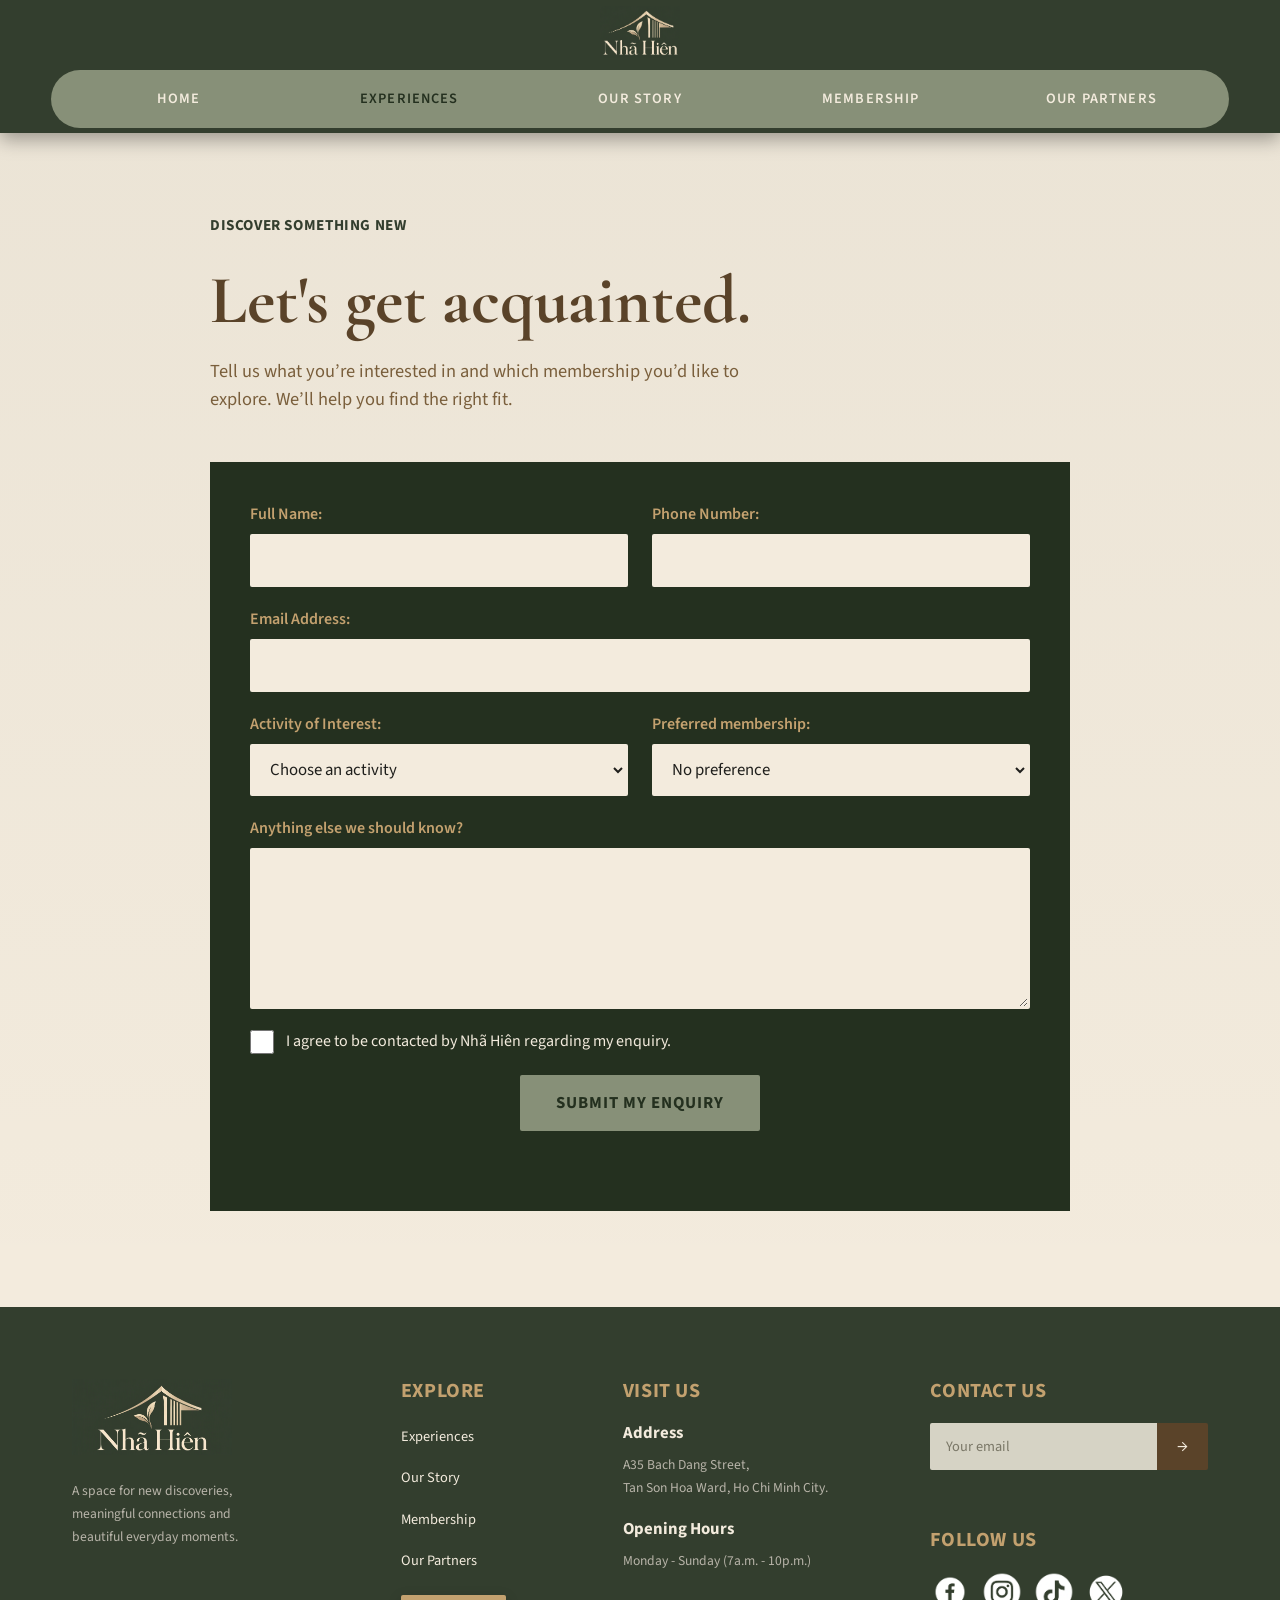
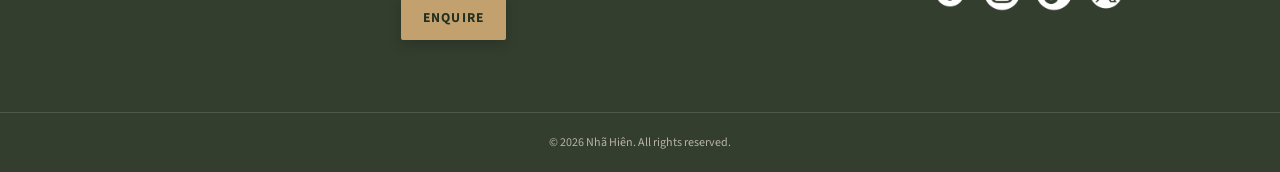
==== commit 35a44301: "Add membership detail pages and booking prefill Create plan-specific membership details with accessi" ====
--- a/booking.html
+++ b/booking.html
@@ -35,9 +35,8 @@
             <div class="booking__inner">
                 <p class="booking__eyebrow">Discover something new</p>
                 <h1 class="booking__title" id="booking-title">Let's get acquainted.</h1>
-                <p class="booking__lead">Choose what inspires you. Every experience is designed to be enjoyable,
-                    welcoming and
-                    accessible.</p>
+                <p class="booking__lead">Tell us what you’re interested in and which membership you’d like to explore.
+                    We’ll help you find the right fit.</p>
 
                 <form class="booking-form" id="booking-form" novalidate autocomplete="on">
                     <div class="hp" aria-hidden="true">
@@ -81,12 +80,16 @@
                         <p class="field__error" id="activity-error" hidden></p>
                     </div>
                     <div class="field">
-                        <label for="option">Preferred option:</label>
+                        <label for="option">Preferred membership:</label>
                         <select id="option" name="option" aria-describedby="option-error">
                             <option value="">No preference</option>
-                            <option>Single session</option>
-                            <option>Regular weekly sessions</option>
-                            <option>Not sure yet</option>
+                            <option value="single-session">Single Session</option>
+                            <option value="bamboo">Bamboo - 1 month</option>
+                            <option value="wisteria-3">Wisteria - 3 months</option>
+                            <option value="wisteria-6">Wisteria - 6 months</option>
+                            <option value="bonsai">Bonsai - 12 months</option>
+                            <option value="lotus">Lotus - 12 months</option>
+                            <option value="not-sure">Need consultation</option>
                         </select>
                         <p class="field__error" id="option-error" hidden></p>
                     </div>
@@ -147,9 +150,12 @@
                 <p class="footer-form__status" role="status" aria-live="polite"></p>
                 <h2 class="site-footer__heading site-footer__heading--spaced">Follow us</h2>
                 <ul class="site-footer__social">
-                    <li><a href="#" aria-label="Facebook"><img src="img/social/fb_logo.png" alt="" loading="lazy"></a></li>
-                    <li><a href="#" aria-label="Instagram"><img src="img/social/ins_logo.png" alt="" loading="lazy"></a></li>
-                    <li><a href="#" aria-label="TikTok"><img src="img/social/tiktok_logo.png" alt="" loading="lazy"></a></li>
+                    <li><a href="#" aria-label="Facebook"><img src="img/social/fb_logo.png" alt="" loading="lazy"></a>
+                    </li>
+                    <li><a href="#" aria-label="Instagram"><img src="img/social/ins_logo.png" alt="" loading="lazy"></a>
+                    </li>
+                    <li><a href="#" aria-label="TikTok"><img src="img/social/tiktok_logo.png" alt="" loading="lazy"></a>
+                    </li>
                     <li><a href="#" aria-label="X"><img src="img/social/x_logo.png" alt="" loading="lazy"></a></li>
                 </ul>
             </div>
--- a/styles.css
+++ b/styles.css
@@ -882,8 +882,8 @@
 
 /* Reserved space for the partner cards that will be added under the filters */
 .partner-results {
-  min-height: clamp(26rem, 70vw, 48rem);
-  margin-top: clamp(2.5rem, 7vw, 5rem);
+  min-height: clamp(12rem, 30vw, 20rem);
+  margin-top: clamp(2.5rem, 7vw, 4rem);
   text-align: left;
 }
 
@@ -976,6 +976,421 @@
 
   .partner-network__logo {
     max-width: 14rem;
+  }
+}
+
+/* ===== Membership page ===== */
+.mem-hero {
+  display: grid;
+  place-items: center;
+  min-height: clamp(24rem, 52vw, 40rem);
+  padding: clamp(3rem, 8vw, 6rem) clamp(1.25rem, 6vw, 5rem);
+  background:
+    linear-gradient(rgba(0, 0, 0, 0.45), rgba(0, 0, 0, 0.45)),
+    url("img/backgrounds/bg_membership.jpeg") center / cover no-repeat;
+  background-color: var(--color-forest-dark);
+  color: var(--color-ivory);
+  text-align: center;
+}
+
+.mem-hero__inner {
+  width: 100%;
+  max-width: 44rem;
+}
+
+.mem-hero__eyebrow {
+  margin-bottom: clamp(0.75rem, 2vw, 1.25rem);
+  color: var(--color-gold);
+  font-size: clamp(0.85rem, 1.6vw, 1.05rem);
+  font-weight: 700;
+  letter-spacing: 0.16em;
+  text-transform: uppercase;
+}
+
+.mem-hero__title {
+  margin-bottom: clamp(1rem, 2.5vw, 1.5rem);
+  color: var(--color-ivory);
+  font-family: "Cormorant Garamond", Georgia, serif;
+  font-size: clamp(2.8rem, 7vw, 5rem);
+  font-weight: 700;
+  line-height: 1.05;
+  text-shadow: 0 2px 14px rgba(0, 0, 0, 0.45);
+}
+
+.mem-hero__text {
+  font-size: clamp(1rem, 1.9vw, 1.25rem);
+  font-weight: 500;
+  text-shadow: 0 1px 8px rgba(0, 0, 0, 0.6);
+}
+
+.mem-explore {
+  position: relative;
+  isolation: isolate;
+  scroll-margin-top: 7rem;
+  padding: clamp(2.5rem, 7vw, 5.5rem) clamp(1rem, 5vw, 4rem) clamp(4rem, 10vw, 8rem);
+  background: var(--color-forest-dark) url("img/backgrounds/bg_membership2.jpeg") center top / 100% auto repeat-y;
+  color: var(--color-ivory);
+}
+
+.mem-explore::before {
+  content: "";
+  position: absolute;
+  inset: 0;
+  z-index: -1;
+  background: rgba(0, 0, 0, 0.6);
+}
+
+.mem-explore__inner {
+  max-width: 54rem;
+  margin-inline: auto;
+}
+
+.mem-explore__head {
+  margin-bottom: clamp(2rem, 5vw, 3.5rem);
+}
+
+.mem-explore__eyebrow {
+  margin-bottom: 0.5rem;
+  color: var(--color-gold);
+  font-size: clamp(1rem, 2vw, 1.3rem);
+  font-weight: 700;
+  letter-spacing: 0.1em;
+  text-transform: uppercase;
+}
+
+.mem-explore__lead {
+  max-width: 36rem;
+  font-size: clamp(0.95rem, 1.7vw, 1.15rem);
+  font-weight: 500;
+  text-shadow: 0 1px 8px rgba(0, 0, 0, 0.6);
+}
+
+/* Two staggered columns of cards */
+.mem-grid {
+  display: grid;
+  grid-template-columns: repeat(2, minmax(0, 1fr));
+  gap: clamp(1rem, 2.5vw, 1.75rem);
+  align-items: start;
+}
+
+/* Two columns of cards with natural heights, so the layout stays staggered */
+.mem-col {
+  display: grid;
+  gap: clamp(1rem, 2.5vw, 1.75rem);
+}
+
+.mem-card {
+  position: relative;
+  display: flex;
+  flex-direction: column;
+  isolation: isolate;
+  overflow: hidden;
+  padding: clamp(1.1rem, 2.5vw, 1.75rem);
+  background-color: rgba(20, 26, 18, 0.85);
+  box-shadow: var(--shadow-soft);
+}
+
+.mem-card--plain {
+  min-height: clamp(15rem, 26vw, 18rem);
+}
+
+.mem-card--photo {
+  aspect-ratio: 9 / 10;
+  min-height: 19rem;
+  background-position: center;
+  background-size: cover;
+  background-repeat: no-repeat;
+}
+
+.mem-card--photo::before {
+  content: "";
+  position: absolute;
+  inset: 0;
+  z-index: -1;
+  background: linear-gradient(rgba(0, 0, 0, 0.45), rgba(0, 0, 0, 0.72));
+}
+
+.mem-card--bamboo {
+  background-image: url("img/membership/bamboo.jpeg");
+}
+
+.mem-card--wisteria {
+  background-image: url("img/membership/wisteria.jpeg");
+}
+
+/* Falls back to the green gradient until img/membership/bonsai.jpeg is added */
+.mem-card--bonsai {
+  background-image: url("img/membership/bonsai.jpeg"), linear-gradient(160deg, #3b4a33 0%, #1d2619 100%);
+}
+
+.mem-card--lotus {
+  background-image: url("img/membership/lotus.jpeg");
+  padding: clamp(1.5rem, 4vw, 2.25rem);
+}
+
+.mem-card__tag {
+  margin-bottom: 0.5rem;
+  font-size: clamp(0.9rem, 1.5vw, 1rem);
+  font-weight: 700;
+  letter-spacing: 0.08em;
+  text-transform: uppercase;
+}
+
+.mem-card__name {
+  margin-bottom: 0.5rem;
+  color: var(--color-ivory);
+  font-family: "Cormorant Garamond", Georgia, serif;
+  font-size: clamp(2.4rem, 4.8vw, 3.2rem);
+  font-weight: 700;
+  line-height: 1.05;
+  text-shadow: 0 2px 10px rgba(0, 0, 0, 0.5);
+}
+
+.mem-card__term {
+  margin-bottom: 0.4rem;
+  font-size: clamp(1.15rem, 2vw, 1.35rem);
+}
+
+.mem-card__price {
+  margin-bottom: clamp(1rem, 2.5vw, 1.5rem);
+  font-size: clamp(1.5rem, 2.8vw, 2rem);
+  font-weight: 700;
+  line-height: 1.15;
+}
+
+.mem-card__more {
+  align-self: stretch;
+  margin-top: auto;
+  min-height: 3rem;
+  padding: 0.8rem 1.5rem;
+  text-align: center;
+  background-color: rgba(60, 72, 52, 0.6);
+  border: 1px solid transparent;
+  color: var(--color-ivory);
+  font-size: 0.9rem;
+  font-weight: 700;
+  letter-spacing: 0.06em;
+  text-decoration: none;
+  text-transform: uppercase;
+  transition: background-color var(--ease), color var(--ease), border-color var(--ease);
+}
+
+.mem-card__more:hover,
+.mem-card__more:focus-visible {
+  border-color: var(--color-gold);
+  background-color: var(--color-gold);
+  color: var(--color-forest-dark);
+}
+
+/* Photo cards: tag and name at the top, term and price pushed down above a full-width button */
+.mem-card--photo .mem-card__term {
+  margin-top: auto;
+}
+
+.mem-card--photo .mem-card__more {
+  margin-top: 0;
+}
+
+@media (max-width: 640px) {
+  .mem-grid {
+    grid-template-columns: minmax(0, 1fr);
+  }
+
+  .mem-card--photo {
+    aspect-ratio: auto;
+    min-height: 20rem;
+  }
+}
+
+/* ===== Membership page: philosophy banner ===== */
+.mem-philosophy {
+  position: relative;
+  isolation: isolate;
+  display: flex;
+  align-items: center;
+  justify-content: flex-end;
+  min-height: clamp(22rem, 50vw, 38rem);
+  padding: clamp(2rem, 6vw, 5rem) clamp(1.25rem, 6vw, 5rem);
+  background: var(--color-forest-dark) url("img/backgrounds/bg_lotus.jpeg") center / cover no-repeat;
+  color: var(--color-ivory);
+}
+
+.mem-philosophy::before {
+  content: "";
+  position: absolute;
+  inset: 0;
+  z-index: -1;
+  background: linear-gradient(90deg, rgba(0, 0, 0, 0.25) 0%, rgba(0, 0, 0, 0.6) 100%);
+}
+
+.mem-philosophy__inner {
+  width: min(100%, 30rem);
+  text-align: right;
+}
+
+.mem-philosophy__eyebrow {
+  margin-bottom: clamp(0.75rem, 2vw, 1.25rem);
+  font-size: clamp(0.85rem, 1.6vw, 1.05rem);
+  font-weight: 700;
+  letter-spacing: 0.08em;
+  text-transform: uppercase;
+  text-shadow: 0 1px 8px rgba(0, 0, 0, 0.6);
+}
+
+.mem-philosophy__title {
+  margin-bottom: clamp(1.25rem, 3vw, 2rem);
+  color: var(--color-ivory);
+  font-family: "Cormorant Garamond", Georgia, serif;
+  font-size: clamp(2.6rem, 6.5vw, 4.5rem);
+  font-weight: 700;
+  line-height: 1.1;
+  text-shadow: 0 2px 14px rgba(0, 0, 0, 0.5);
+}
+
+.mem-philosophy__text {
+  font-size: clamp(0.95rem, 1.7vw, 1.15rem);
+  font-weight: 500;
+  line-height: 1.5;
+  text-shadow: 0 1px 8px rgba(0, 0, 0, 0.6);
+}
+
+@media (max-width: 640px) {
+  .mem-philosophy {
+    justify-content: center;
+  }
+
+  .mem-philosophy::before {
+    background: rgba(0, 0, 0, 0.45);
+  }
+}
+
+/* ===== Readability and ease of use (larger text, stronger contrast, clearer focus) ===== */
+body {
+  font-size: 1.0625rem;
+}
+
+.site-nav__link {
+  font-size: 0.9rem;
+}
+
+.site-footer__tagline,
+.site-footer__text {
+  font-size: 0.95rem;
+}
+
+.site-footer__links a {
+  font-size: 1rem;
+}
+
+.site-footer__bottom {
+  font-size: 0.85rem;
+}
+
+.site-nav__link {
+  display: flex;
+  align-items: center;
+  justify-content: center;
+  padding-block: 0.5rem;
+}
+
+:focus-visible {
+  outline-width: 3px;
+}
+
+/* Make sure small print on photos stays readable */
+.mem-explore__lead,
+.mem-hero__text,
+.partner-hero__text,
+.partner-directory__lead {
+  font-weight: 600;
+}
+
+/* ===== Partner cards (uniform tiles for logos of any shape or colour) ===== */
+.partner-results {
+  display: grid;
+  grid-template-columns: repeat(auto-fill, minmax(11.5rem, 1fr));
+  gap: clamp(0.9rem, 2vw, 1.4rem);
+  align-content: start;
+}
+
+.partner-card {
+  display: flex;
+  flex-direction: column;
+  overflow: hidden;
+  border: 1px solid transparent;
+  border-radius: var(--radius);
+  background-color: rgba(20, 17, 12, 0.72);
+  box-shadow: var(--shadow-soft);
+  color: var(--color-ivory);
+  text-decoration: none;
+}
+
+/* Every logo gets the same frame, whatever its own size or background */
+.partner-card[hidden] {
+  display: none;
+}
+
+.partner-card__logo {
+  position: relative;
+  aspect-ratio: 4 / 3;
+  flex: none;
+  overflow: hidden;
+  background-color: var(--color-ivory);
+}
+
+/* Logos are pre-sized to the same 4:3 tile, with their own breathing room */
+.partner-card__logo img {
+  position: absolute;
+  inset: 0;
+  display: block;
+  width: 100%;
+  height: 100%;
+  object-fit: cover;
+  /* white logo backgrounds melt into the ivory frame */
+  mix-blend-mode: multiply;
+}
+
+/* Logos with a dark or coloured background keep their own colour */
+.partner-card--solid .partner-card__logo img {
+  mix-blend-mode: normal;
+}
+
+.partner-card--contain-logo .partner-card__logo img {
+  object-fit: contain;
+}
+
+.partner-empty {
+  margin-top: 1.5rem;
+  font-size: 1.1rem;
+  font-weight: 600;
+  text-shadow: 0 1px 8px rgba(0, 0, 0, 0.6);
+}
+
+.partner-card__body {
+  padding: 0.8rem 1rem 1rem;
+}
+
+.partner-card__name {
+  font-size: 1.05rem;
+  font-weight: 600;
+  line-height: 1.25;
+}
+
+.partner-card__category {
+  margin-top: 0.2rem;
+  color: rgba(243, 235, 221, 0.72);
+  font-size: 0.82rem;
+  font-weight: 400;
+  line-height: 1.35;
+}
+
+@media (max-width: 560px) {
+  .partner-results {
+    grid-template-columns: repeat(2, minmax(0, 1fr));
+  }
+
+  .partner-card__name {
+    font-size: 0.95rem;
   }
 }
 
